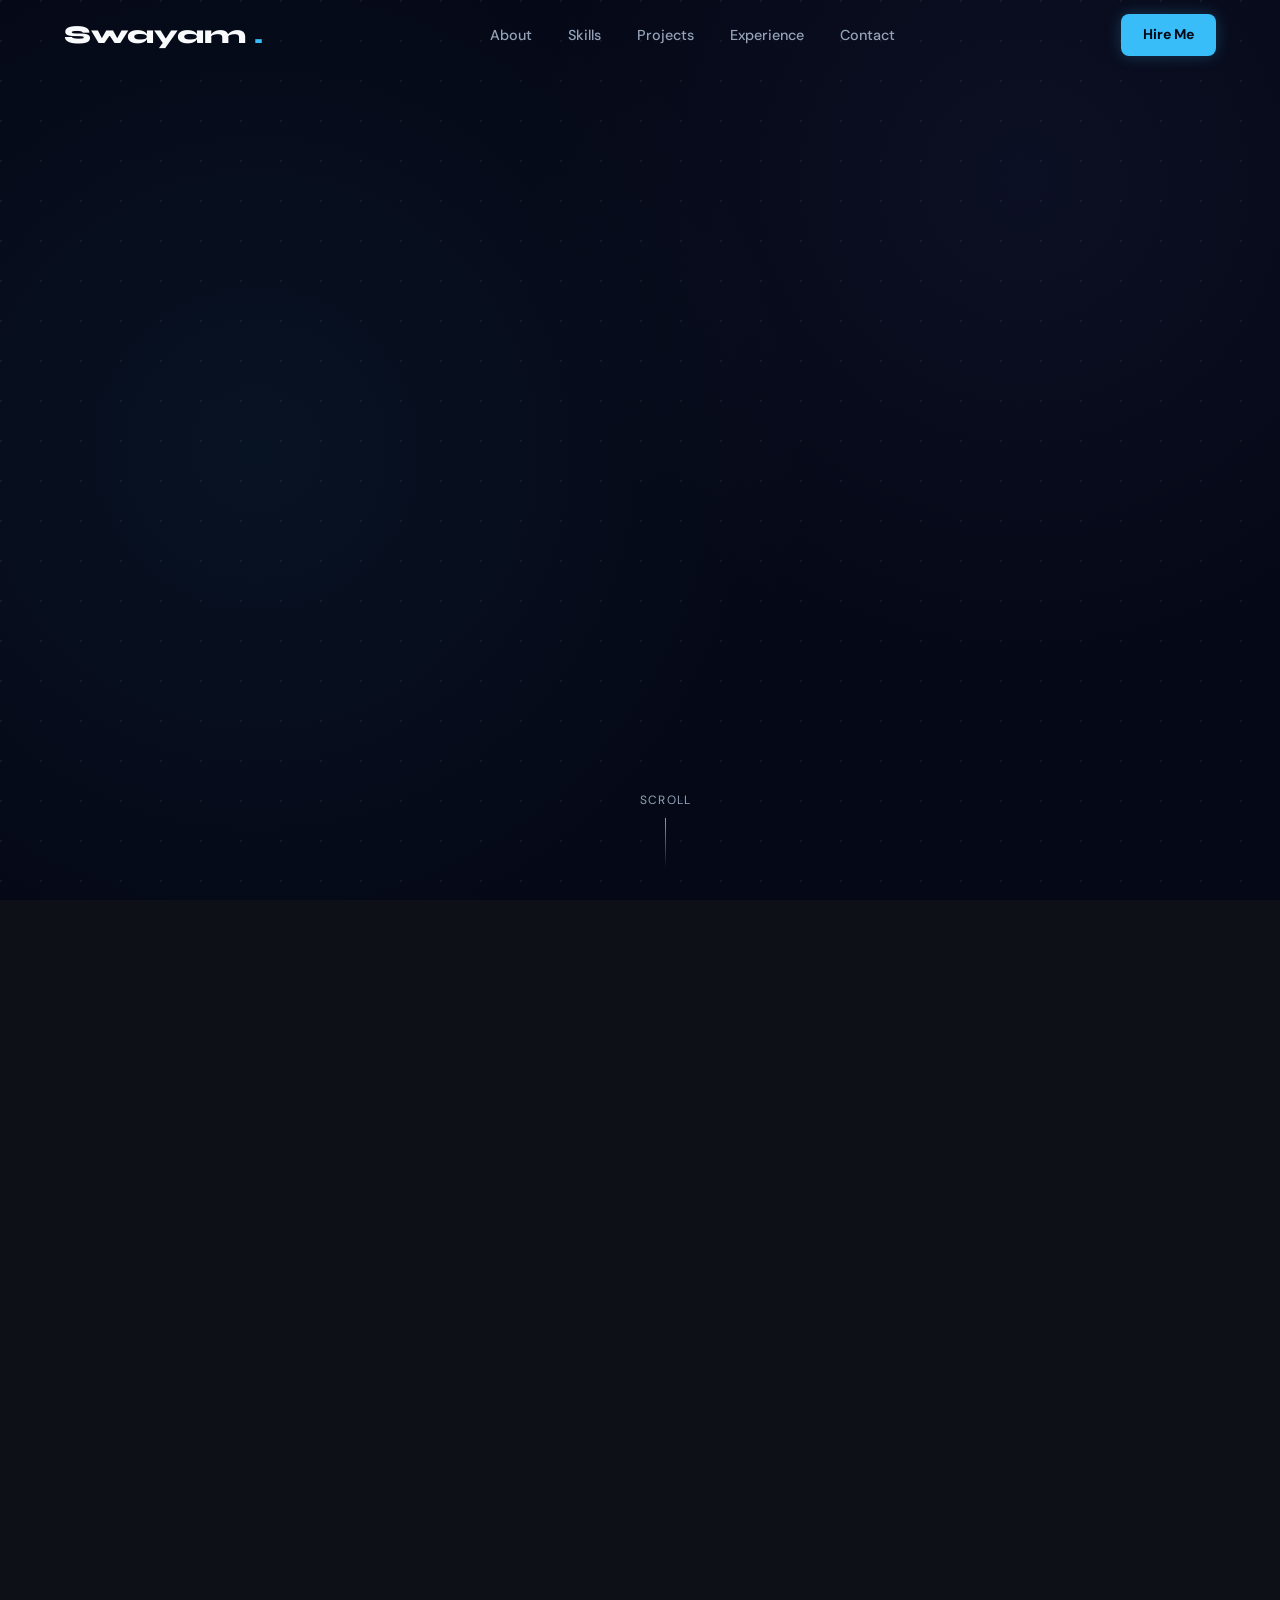
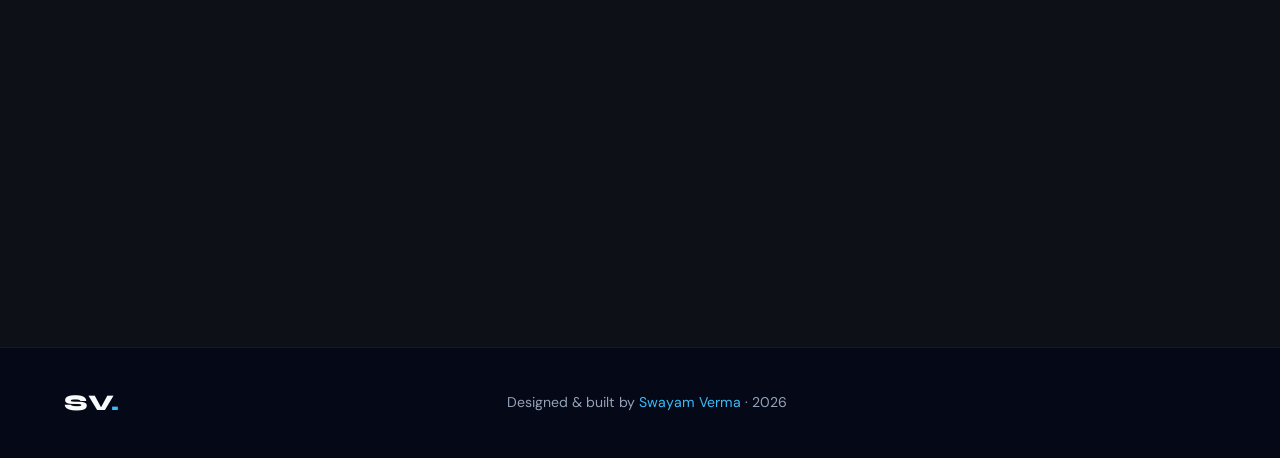
==== index.html @ 58c90210 "Updated project 6 card to coming soon" ====
<!DOCTYPE html>
<html lang="en">

<head>
  <meta charset="UTF-8" />
  <meta name="viewport" content="width=device-width, initial-scale=1.0" />
  <title>Swayam Verma — Developer Portfolio</title>
  
  <link rel="icon" type="image/svg+xml" href="data:image/svg+xml,%3Csvg xmlns='http://www.w3.org/2000/svg' viewBox='0 0 100 100'%3E%3Ccircle cx='50' cy='50' r='50' fill='%23000'/%3E%3Ctext x='50' y='50' text-anchor='middle' dominant-baseline='central' font-family='Arial,Helvetica,sans-serif' font-size='44' font-weight='700' fill='%23fff'%3ESV%3C/text%3E%3C/svg%3E" />
  <link rel="stylesheet" href="style.css" />
  
  <link rel="preconnect" href="https://fonts.googleapis.com" />
  <link rel="preconnect" href="https://fonts.gstatic.com" crossorigin />
  <link
    href="https://fonts.googleapis.com/css2?family=Syne:wght@400;600;700;800&family=DM+Sans:ital,opsz,wght@0,9..40,300;0,9..40,400;0,9..40,500;1,9..40,300&display=swap"
    rel="stylesheet" />
  <script src="https://unpkg.com/lucide@0.441.0/dist/umd/lucide.min.js"></script>
</head>

<body>

  <nav class="navbar" id="navbar">
    <div class="nav-inner">
      <a href="#hero" class="nav-logo">Swayam <span class="logo-dot">.</span></a>
      <ul class="nav-links" id="navLinks">
        <li><a href="#about">About</a></li>
        <li><a href="#skills">Skills</a></li>
        <li><a href="#projects">Projects</a></li>
        <li><a href="#experience">Experience</a></li>
        <li><a href="#contact">Contact</a></li>
      </ul>
      <a href="#contact" class="nav-cta">Hire Me</a>
      <button class="hamburger" id="hamburger" aria-label="Toggle menu">
        <span></span><span></span><span></span>
      </button>
    </div>
  </nav>

  
  <section class="hero" id="hero">
    <div class="hero-bg-grid"></div>
    <div class="hero-content">
      <div class="hero-text">
        <p class="hero-greeting reveal-up"> Hello, I'm</p>
        <h1 class="hero-name reveal-up delay-1">Swayam <span class="highlight">Verma</span></h1>
        <p class="hero-role reveal-up delay-2">
          <span class="role-prefix">I build </span>
          <span class="typed-wrapper">
            <span class="typed" id="typed"></span><span class="cursor">|</span>
          </span>
        </p>
        <p class="hero-bio reveal-up delay-3">
          A passionate full-stack developer crafting elegant web experiences.
          I turn complex problems into simple, beautiful solutions.
        </p>
        <div class="hero-actions reveal-up delay-4">
          <a href="#projects" class="btn btn-primary">View My Work</a>
          <a href="#contact" class="btn btn-outline">Get In Touch</a>
        </div>
        <div class="hero-socials reveal-up delay-5">
          <a href="https://github.com/iswayamverma" target="_blank" rel="noopener" aria-label="GitHub"><i
              data-lucide="github"></i></a>
          <a href="https://www.linkedin.com/in/iswayamverma/" target="_blank" rel="noopener" aria-label="LinkedIn"><i
              data-lucide="linkedin"></i></a>
          <a href="https://leetcode.com/u/thisisswayamverma/" target="_blank" rel="noopener" aria-label="LeetCode"><svg
              width="20" height="20" viewBox="0 0 24 24" fill="currentColor" xmlns="http://www.w3.org/2000/svg">
              <path
                d="M13.483 0a1.374 1.374 0 0 0-.961.438L7.116 6.226l-3.854 4.126a5.266 5.266 0 0 0-1.209 2.104 5.35 5.35 0 0 0-.125.513 5.527 5.527 0 0 0 .062 2.362 5.83 5.83 0 0 0 .349 1.017 5.938 5.938 0 0 0 1.271 1.818l4.277 4.193.039.038c2.248 2.165 5.852 2.133 8.063-.074l2.396-2.392c.54-.54.54-1.414.003-1.955a1.378 1.378 0 0 0-1.951-.003l-2.396 2.392a3.021 3.021 0 0 1-4.205.038l-.02-.019-4.276-4.193c-.652-.64-.972-1.469-.948-2.263a2.68 2.68 0 0 1 .066-.523 2.545 2.545 0 0 1 .619-1.164L9.13 8.114c1.058-1.134 3.204-1.27 4.43-.278l3.501 2.831c.593.48 1.461.387 1.94-.207a1.384 1.384 0 0 0-.207-1.943l-3.5-2.831c-.8-.647-1.766-1.045-2.774-1.202l2.015-2.158A1.384 1.384 0 0 0 13.483 0zm-2.866 12.815a1.38 1.38 0 0 0-1.38 1.382 1.38 1.38 0 0 0 1.38 1.382H20.79a1.38 1.38 0 0 0 1.38-1.382 1.38 1.38 0 0 0-1.38-1.382z" />
            </svg></a>
        </div>
      </div>
      <div class="hero-image-wrap reveal-right delay-2">
        <div class="hero-image-ring"></div>
        <div class="hero-image-ring ring-2"></div>
        <img src="images/profilePicture.jpg" alt="Swayam Verma" class="hero-photo" />
        <div class="floating-badge badge-1">
          <i data-lucide="code-2"></i> Full Stack
        </div>
        <div class="floating-badge badge-2">
          <i data-lucide="zap"></i> Open Source
        </div>
      </div>
    </div>
    <div class="scroll-indicator">
      <span>Scroll</span>
      <div class="scroll-line"></div>
    </div>
  </section>

  <section class="about section" id="about">
    <div class="container">
      <div class="section-tag reveal-up">About Me</div>
      <div class="about-grid">
        <div class="about-image-col reveal-left">
          <div class="about-img-wrap">
            <img
              src="https://res.cloudinary.com/dnamu1f9w/image/upload/q_auto,f_auto,w_840/v1787450166/profilePicture2_nvzlca.png"
              alt="About me" class="about-photo" />
            <div class="about-exp-badge">
              <span class="exp-num">2+</span>
              <span class="exp-label">Years<br />Experience</span>
            </div>
          </div>
        </div>
        <div class="about-text-col reveal-right">
          
          <h2 class="section-title">I'm <span class="highlight">Swayam Verma</span>, a Developer</h2>
          
          <p class="about-para">
            I'm a B.Tech Computer Science student passionate about building modern, scalable web applications.
            I love solving real-world problems through code and continuously exploring new technologies.
          </p>
          <p class="about-para">
            When I'm not coding, you'll find me contributing to open-source projects, writing technical
            blogs, or competing in hackathons. I believe in writing clean, maintainable code that stands
            the test of time.
          </p>
          <div class="about-stats">
            
            <div class="stat-item"><span class="stat-num" data-target="10">0</span><span class="stat-label">Projects
                Built</span></div>
            <div class="stat-item"><span class="stat-num" data-target="8">0</span><span
                class="stat-label">Technologies</span></div>
            <div class="stat-item"><span class="stat-num" data-target="3">0</span><span class="stat-label">Hackathons
                Won</span></div>
          </div>
          <div class="about-actions">
            <a href="images/resume.pdf" target="_blank" class="btn btn-primary"><i data-lucide="eye"></i> View
              Resume</a>
          </div>
        </div>
      </div>
    </div>
  </section>

  <section class="skills section" id="skills">
    <div class="container">
      <div class="section-tag reveal-up">What I Know</div>
      <h2 class="section-title center reveal-up">My <span class="highlight">Tech Stack</span></h2>
      <p class="section-sub reveal-up">Technologies I work with to build modern, performant applications.</p>

      <div class="skills-grid reveal-up">

        <div class="skill-category">
          <h3 class="skill-cat-title"><i data-lucide="layers"></i> Frontend</h3>
          <div class="skill-tags">
            <span class="skill-tag">HTML5</span>
            <span class="skill-tag">CSS3</span>
            <span class="skill-tag">JavaScript</span>
            <span class="skill-tag">React.js</span>
            <span class="skill-tag">Tailwind CSS</span>
          </div>
        </div>

        <div class="skill-category">
          <h3 class="skill-cat-title"><i data-lucide="server"></i> Backend</h3>
          <div class="skill-tags">
            <span class="skill-tag">Java</span>
            <span class="skill-tag">Spring Boot</span>
            <span class="skill-tag">REST APIs</span>
            <span class="skill-tag">JWT Authentication</span>
          </div>
        </div>

        <div class="skill-category">
          <h3 class="skill-cat-title"><i data-lucide="database"></i> Database</h3>
          <div class="skill-tags">
            <span class="skill-tag">MongoDB</span>
            <span class="skill-tag">MySQL</span>
            <span class="skill-tag">Hibernate</span>
            <span class="skill-tag">Database Design</span>
          </div>
        </div>

        <div class="skill-category">
          <h3 class="skill-cat-title"><i data-lucide="git-branch"></i> Tools & DevOps</h3>
          <div class="skill-tags">
            <span class="skill-tag">Git & GitHub</span>
            <span class="skill-tag">Docker</span>
            <span class="skill-tag">Postman</span>
            <span class="skill-tag">VS Code</span>
          </div>
        </div>

      </div>

      <!-- Proficiency Bars -->
      <div class="proficiency-section reveal-up">
        <h3 class="prof-title">Proficiency</h3>
        <div class="prof-bars">
          <div class="prof-bar-item">
            <div class="prof-bar-label"><span>Java / Spring Boot</span><span class="prof-pct">88%</span></div>
            <div class="prof-bar-track">
              <div class="prof-bar-fill" data-width="88"></div>
            </div>
          </div>
          <div class="prof-bar-item">
            <div class="prof-bar-label"><span>SQL / MongoDB</span><span class="prof-pct">80%</span></div>
            <div class="prof-bar-track">
              <div class="prof-bar-fill" data-width="80"></div>
            </div>
          </div>
          <div class="prof-bar-item">
            <div class="prof-bar-label"><span>REST APIs</span><span class="prof-pct">75%</span></div>
            <div class="prof-bar-track">
              <div class="prof-bar-fill" data-width="75"></div>
            </div>
          </div>
          <div class="prof-bar-item">
            <div class="prof-bar-label"><span>Hibernate </span><span class="prof-pct">72%</span></div>
            <div class="prof-bar-track">
              <div class="prof-bar-fill" data-width="72"></div>
            </div>
          </div>
        </div>
      </div>
    </div>
  </section>

  <section class="projects section" id="projects">
    <div class="container">
      <div class="section-tag reveal-up">What I've Built</div>
      <h2 class="section-title center reveal-up">Featured <span class="highlight">Projects</span></h2>
      <p class="section-sub reveal-up">A selection of projects I've built — from full-stack apps to open-source tools.
      </p>

      <!-- Filter Buttons -->
      <div class="filter-bar reveal-up">
        <button class="filter-btn active" data-filter="all">All</button>
        <button class="filter-btn" data-filter="fullstack">Full Stack</button>
        <button class="filter-btn" data-filter="frontend">Frontend</button>
        <button class="filter-btn" data-filter="backend">Backend</button>
      </div>

      <div class="projects-grid" id="projectsGrid">

        <div class="project-card reveal-up" data-category="fullstack">
          <div class="project-img-wrap">
            <img
              src="https://res.cloudinary.com/dnamu1f9w/image/upload/q_auto,f_auto,w_600/projectBackground_msah8z.png"
              alt="Portfolio" class="project-img" />
            <div class="project-overlay">
              <div class="project-links">
                <a href="https://github.com/Swayamverma8/swayam-portfolio" target="_blank" class="proj-link"><i
                    data-lucide="github"></i> Code</a>
                <a href="https://swayam-portfolio-eta.vercel.app" target="_blank" class="proj-link"><i
                    data-lucide="external-link"></i> Live</a>
              </div>
            </div>
            <span class="project-badge">Live</span>
          </div>
          <div class="project-body">
            <div class="project-tags">
              <span>HTML/CSS</span><span>JavaScript</span><span>Spring Boot</span><span>Vercel</span><span>Render</span>
            </div>
            <h3 class="project-title">Developer Portfolio</h3>
            <p class="project-desc">
              A full-stack developer portfolio with a working contact form backend built with Spring Boot and Brevo API,
              deployed on Vercel and Render.
            </p>
          </div>
        </div>

        <div class="project-card reveal-up delay-1" data-category="backend">
          <div class="project-img-wrap">
            <img src="https://res.cloudinary.com/dnamu1f9w/image/upload/v1778134855/projectBackground_nuhxax.png"
              alt="Virtual AI Doctor" class="project-img" />
            <div class="project-overlay">
              <div class="project-links">
                <a href="https://github.com/Swayamverma8/Virtual-Ai-Doctor" target="_blank" class="proj-link"><i
                    data-lucide="github"></i> Code</a>

                <a href="https://virtual-ai-doctor-frontend.vercel.app" target="_blank" class="proj-link"><i
                    data-lucide="external-link"></i> Live</a>
              </div>
            </div>
            <span class="project-badge">Live</span>
          </div>
          <div class="project-body">
            <div class="project-tags">
              <span>Spring Boot</span><span>Spring AI</span><span>MCP</span><span>JWT</span><span>MySQL</span><span>Groq
                AI</span>
            </div>
            <h3 class="project-title">Virtual AI Doctor</h3>
            <p class="project-desc">
              An AI-powered virtual doctor app built on Spring AI's MCP server/client architecture, where the
              model calls tools on demand to fetch patient profiles and flag severity instead of stuffing full
              history into every prompt. Features symptom analysis, multilingual support (Hindi/English),
              persistent conversation memory, JWT-secured APIs, automated email/PDF alerts for high-severity
              cases, a nearby pharmacy finder, and full consultation history.
            </p>
          </div>
        </div>
        
        <div class="project-card reveal-up delay-2" data-category="frontend">
          <div class="project-img-wrap">
            <img src="https://res.cloudinary.com/dnamu1f9w/image/upload/q_auto,f_auto,w_600/newBandPicture_bkbcte.jpg"
              alt="Black Heart Band Website" class="project-img" />
            <div class="project-overlay">
              <div class="project-links">
                <a href="https://github.com/Swayamverma8/blackheart" target="_blank" class="proj-link"><i
                    data-lucide="github"></i> Code</a>

                <a href="https://blackheart-three.vercel.app" target="_blank" class="proj-link"><i
                    data-lucide="external-link"></i> Live</a>
              </div>
            </div>
            <span class="project-badge">Live</span>
          </div>
          <div class="project-body">
            <div class="project-tags">
              <span>HTML</span><span>CSS</span><span>JavaScript</span><span>Vercel</span>
            </div>
            <h3 class="project-title">Black Heart — Band Website</h3>
            <p class="project-desc">
              Official website for <strong>Black Heart</strong>, a Bollywood, Sufi &amp; Rock band
              from Delhi, India. Built with a cinematic video hero, custom audio player, band showcase,
              live events section, gallery with YouTube integration, and full backend with booking
              &amp; contact system.
            </p>
          </div>
        </div>

        <div class="project-card reveal-up" data-category="frontend">
          <div class="project-img-wrap">
            <img
              src="https://res.cloudinary.com/dnamu1f9w/image/upload/q_auto,f_auto,w_600/v1787451720/project4Picture_xzwhzr.png"
              alt="Garv Jaisal Verma Official Website" class="project-img" />
            <div class="project-overlay">
              <div class="project-links">
                <a href="https://github.com/iswayamverma/Garv-Jaisal-Verma---Official-Website" target="_blank" class="proj-link"><i data-lucide="github"></i> Code</a>

                <a href="https://garv-jaisal-verma-official-website.vercel.app/" target="_blank" class="proj-link"><i
                    data-lucide="external-link"></i> Live</a>
              </div>
            </div>
            <span class="project-badge">Live</span>
          </div>
          <div class="project-body">
            <div class="project-tags">
              <span>Next.js</span><span>React</span><span>Vercel</span>
            </div>
            <h3 class="project-title">Garv Jaisal Verma — Official Website</h3>
            <p class="project-desc">
              Official artist website for singer-songwriter and producer Garv Jaisal Verma, featuring
              a discography and music player, streaming links across Spotify and Apple Music, an
              artist bio, a press/media kit for bookings, and a contact page for collaborations.
            </p>
          </div>
        </div>

        <div class="project-card reveal-up delay-1" data-category="fullstack">
          <div class="project-img-wrap">
            <img src="https://res.cloudinary.com/dnamu1f9w/image/upload/q_auto,f_auto,w_600/v1790740775/Screenshot_2026-09-30_092828_eada4q.png" alt="MessMate — Mess/Tiffin Meal Tracking Platform" class="project-img" />
            <div class="project-overlay">
              <div class="project-links">
                <a href="https://github.com/iswayamverma/messmate" target="_blank" class="proj-link"><i data-lucide="github"></i> Code</a>
                <a href="https://messmate-swayam.netlify.app/" target="_blank" class="proj-link"><i data-lucide="external-link"></i> Live</a>
              </div>
            </div>
            <span class="project-badge">Live</span>
          </div>
          <div class="project-body">
            <div class="project-tags">
              <span>JavaScript</span><span>Firebase</span><span>PWA</span><span>Netlify</span>
            </div>
            <h3 class="project-title">MessMate — Mess/Tiffin Meal Tracking Platform</h3>
            <p class="project-desc">
              A mobile-first PWA that digitizes daily meal tracking for a mess/tiffin business serving
              50+ real customers, replacing a manual notebook system. Features real-time balance and
              payment tracking, a read-only customer view, offline-first support, a bilingual
              (English/Hindi) interface, usage-based billing with carry-forward balances, and
              automated payment reminders.
            </p>
          </div>
        </div>

        <div class="project-card reveal-up delay-2" data-category="fullstack">
          <div class="project-img-wrap">
            <img src="https://placehold.co/600x380/0f172a/60a5fa?text=Coming+Soon" alt="Coming Soon" class="project-img" />
            <div class="project-overlay">
              <div class="project-links">
                <a href="https://github.com/iswayamverma" target="_blank" class="proj-link"><i data-lucide="github"></i> Code</a>
                <a href="#" target="_blank" class="proj-link"><i data-lucide="external-link"></i> Live</a>
              </div>
            </div>
          </div>
          <div class="project-body">
            <div class="project-tags">
              <span>React</span><span>Firebase</span><span>Socket.io</span>
            </div>
            <h3 class="project-title">Real-time Chat App</h3>
            <p class="project-desc">
              A real-time messaging app with group chats, media sharing, online presence
              indicators, and Firebase authentication and cloud storage.(Coming Soon)
            </p>
          </div>
        </div>

      </div>

      <div class="projects-cta reveal-up">
        
        <a href="https://github.com/iswayamverma" target="_blank" class="btn btn-outline">
          <i data-lucide="github"></i> View All on GitHub
        </a>
      </div>
    </div>
  </section>

  <section class="experience section" id="experience">
    <div class="container">
      <div class="section-tag reveal-up">My Journey</div>
      <h2 class="section-title center reveal-up">Experience & <span class="highlight">Education</span></h2>

      <div class="timeline-wrap">

        
        <div class="timeline-col reveal-left">
          <h3 class="timeline-col-title"><i data-lucide="briefcase"></i> Work Experience</h3>

          
          <div class="timeline-item">
            <div class="timeline-dot"></div>
            <div class="timeline-content">
              <span class="timeline-date">Aug 2025 — Oct 2025</span>
              <h4 class="timeline-role">Frontend Developer Intern</h4>
              <p class="timeline-org">Ramraj Technology Solutions Pvt. Ltd., Bhopal</p>
              <p class="timeline-desc">Built and maintained React components, improved page load performance by 35%, and
                collaborated with backend team on REST API integration.</p>
              <div class="timeline-tags"><span>React</span><span>Spring Boot</span><span>Rest API</span></div>
            </div>
          </div>

          <div class="timeline-item">
            <div class="timeline-dot"></div>
            <div class="timeline-content">
              <span class="timeline-date">Aug 2025 — Present</span>
              <h4 class="timeline-role">Google Student Ambassador (AI - Google Gemini)</h4>
              <p class="timeline-org">Google (via Ping Digital Broadcast Pvt. Ltd.)</p>
              <p class="timeline-desc">Selected as a Google Student Ambassador through a nationwide competitive process
                to promote AI innovation on campus.
                Organized workshops, led AI awareness initiatives, and collaborated with peers to drive adoption of
                Google Gemini tools.</p>
              <div class="timeline-tags"><span>Artificial Intelligence</span><span>Public
                  Speaking</span><span>Workshops</span><span>Leadership</span></div>
            </div>
          </div>

        </div>

        
        <div class="timeline-col reveal-right">
          <h3 class="timeline-col-title"><i data-lucide="graduation-cap"></i> Education</h3>

          
          <div class="timeline-item">
            <div class="timeline-dot"></div>
            <div class="timeline-content">
              <span class="timeline-date">2023 — 2027</span>
              <h4 class="timeline-role">B.Tech — Computer Science & Engineering</h4>
              <p class="timeline-org">Technocrats Institute of Technology(Excellence)</p>
              <p class="timeline-desc">CGPA: 8.1 / 10. Relevant coursework: Data Structures, DBMS, Operating Systems,
                Computer Networks, Web Development.</p>
              <div class="timeline-tags"><span>CGPA 8.1</span><span>CSE</span></div>
            </div>
          </div>

          <div class="timeline-item">
            <div class="timeline-dot"></div>
            <div class="timeline-content">
              <span class="timeline-date">2022 — 2023</span>
              <h4 class="timeline-role">Class XII — Science (PCM)</h4>
              <p class="timeline-org">Mukularanyam English School, Varanasi</p>
              <p class="timeline-desc">Scored 70% in CBSE Board Examinations.</p>
              <div class="timeline-tags"><span>70%</span><span>CBSE</span></div>
            </div>
          </div>

          
          <div class="timeline-item">
            <div class="timeline-dot cert-dot"></div>
            <div class="timeline-content">
              <span class="timeline-date">Certifications</span>
              <h4 class="timeline-role">Professional Courses</h4>
              
              <ul class="cert-list">
                <li><i data-lucide="award"></i> SAP Certified Back-End Developer — ABAP Cloud · SAP</li>
                <li><i data-lucide="award"></i> Microsoft Azure Fundamentals (AZ-900) — Microsoft</li>
                <li><i data-lucide="award"></i> Quantitative Research — JP Morgan Chase & Co.</li>
                <li><i data-lucide="award"></i> Data Analytics — Deloitte</li>
                <li><i data-lucide="award"></i> Data Structure And Algorithms — MANIT (Bhopal)</li>
              </ul>
            </div>
          </div>
        </div>
      </div>
    </div>
  </section>

  
  <section class="contact section" id="contact">
    <div class="container">
      <div class="section-tag reveal-up">Say Hello</div>
      <h2 class="section-title center reveal-up">Get In <span class="highlight">Touch</span></h2>
      <p class="section-sub reveal-up">I'm currently open to internships and full-time opportunities. Drop me a message!
      </p>

      <div class="contact-grid">
        <div class="contact-info reveal-left">
          <div class="contact-card">
            <div class="contact-info-item">
              <div class="contact-icon"><i data-lucide="mail"></i></div>
              <div>
                <p class="ci-label">Email</p>
                
                <a href="mailto:swayamverma.08440@gmail.com" class="ci-value">swayamverma.08440@gmail.com</a>
              </div>
            </div>
            <div class="contact-info-item">
              <div class="contact-icon"><i data-lucide="phone"></i></div>
              <div>
                <p class="ci-label">Phone</p>
                
                <a href="tel:+919589257347" class="ci-value">+91 9589257347</a>
              </div>
            </div>
            <div class="contact-info-item">
              <div class="contact-icon"><i data-lucide="map-pin"></i></div>
              <div>
                <p class="ci-label">Location</p>
                
                <span class="ci-value">Bhopal, Madhya Pradesh, India</span>
              </div>
            </div>
            <div class="contact-socials">
              
              <a href="https://github.com/iswayamverma" target="_blank" class="social-icon" aria-label="GitHub"><i
                  data-lucide="github"></i></a>
              <a href="https://www.linkedin.com/in/iswayamverma/" target="_blank" class="social-icon"
                aria-label="LinkedIn"><i data-lucide="linkedin"></i></a>
              <a href="https://leetcode.com/u/thisisswayamverma/" target="_blank" rel="noopener" aria-label="LeetCode"
                class="social-icon"><svg width="20" height="20" viewBox="0 0 24 24" fill="currentColor"
                  xmlns="http://www.w3.org/2000/svg">
                  <path
                    d="M13.483 0a1.374 1.374 0 0 0-.961.438L7.116 6.226l-3.854 4.126a5.266 5.266 0 0 0-1.209 2.104 5.35 5.35 0 0 0-.125.513 5.527 5.527 0 0 0 .062 2.362 5.83 5.83 0 0 0 .349 1.017 5.938 5.938 0 0 0 1.271 1.818l4.277 4.193.039.038c2.248 2.165 5.852 2.133 8.063-.074l2.396-2.392c.54-.54.54-1.414.003-1.955a1.378 1.378 0 0 0-1.951-.003l-2.396 2.392a3.021 3.021 0 0 1-4.205.038l-.02-.019-4.276-4.193c-.652-.64-.972-1.469-.948-2.263a2.68 2.68 0 0 1 .066-.523 2.545 2.545 0 0 1 .619-1.164L9.13 8.114c1.058-1.134 3.204-1.27 4.43-.278l3.501 2.831c.593.48 1.461.387 1.94-.207a1.384 1.384 0 0 0-.207-1.943l-3.5-2.831c-.8-.647-1.766-1.045-2.774-1.202l2.015-2.158A1.384 1.384 0 0 0 13.483 0zm-2.866 12.815a1.38 1.38 0 0 0-1.38 1.382 1.38 1.38 0 0 0 1.38 1.382H20.79a1.38 1.38 0 0 0 1.38-1.382 1.38 1.38 0 0 0-1.38-1.382z" />
                </svg></a>
            </div>
          </div>
        </div>

        <div class="contact-form-wrap reveal-right">
          
          <form class="contact-form" id="contactForm" novalidate>
            <div class="form-row">
              <div class="form-group">
                <label for="name">Full Name</label>
                <input type="text" id="name" name="name" placeholder="Your Name" required />
              </div>
              <div class="form-group">
                <label for="email">Email Address</label>
                <input type="email" id="email" name="email" placeholder="yourmail@example.com" required />
              </div>
            </div>
            <div class="form-group">
              <label for="subject">Subject</label>
              <input type="text" id="subject" name="subject" placeholder="Opportunity" required />
            </div>
            <div class="form-group">
              <label for="message">Message</label>
              <textarea id="message" name="message" rows="5" placeholder="Write your message here..."
                required></textarea>
            </div>
            <button type="submit" class="btn btn-primary btn-full" id="submitBtn">
              <i data-lucide="send"></i> Send Message
            </button>
            <p class="form-status" id="formStatus"></p>
          </form>
        </div>
      </div>
    </div>
  </section>

  <footer class="footer">
    <div class="footer-inner">
      
      <a href="#hero" class="footer-logo">SV<span class="logo-dot">.</span></a>
      <p class="footer-text">
        
        Designed & built by <span class="highlight">Swayam Verma</span> · 2026
      </p>
      <div class="footer-links">
        
        <a href="https://github.com/iswayamverma" target="_blank" rel="noopener noreferrer" aria-label="GitHub"><i
            data-lucide="github"></i></a>
        <a href="https://www.linkedin.com/in/iswayamverma/" target="_blank" rel="noopener noreferrer"
          aria-label="LinkedIn"><i data-lucide="linkedin"></i></a>
        <a href="https://www.instagram.com/iswayamverma/?hl=en" target="_blank" rel="noopener noreferrer"
          aria-label="Instagram"><i data-lucide="instagram"></i></a>
        <a href="https://x.com/_swayamverma8" target="_blank" rel="noopener noreferrer" aria-label="Twitter"><i
            data-lucide="twitter"></i></a>
      </div>
    </div>
    <div class="back-top" id="backTop" title="Back to top">
      <i data-lucide="arrow-up"></i>
    </div>
  </footer>

  <script src="script.js"></script>
</body>

</html>
---- style.css ----
/* ================================================
   PORTFOLIO STYLESHEET
   Author: Your Name
   ================================================
   TABLE OF CONTENTS:
   1. CSS Variables & Reset
   2. Utility Classes
   3. Navbar
   4. Hero Section
   5. About Section
   6. Skills Section
   7. Projects Section
   8. Experience / Education
   9. Contact Section
   10. Footer
   11. Animations & Scroll Reveal
   12. Responsive Design
   ================================================ */


/* ================================================
   1. CSS VARIABLES & RESET
   ✏️ You can adjust colors here globally
   ================================================ */
:root {
  /* Primary palette */
  --clr-bg:        #050816;
  --clr-bg-2:      #0d1117;
  --clr-surface:   #0f172a;
  --clr-surface-2: #1e293b;
  --clr-border:    rgba(255,255,255,0.07);

  /* Accent */
  --clr-accent:    #38bdf8;   /* ✏️ REPLACE with your preferred accent color */
  --clr-accent-2:  #818cf8;
  --clr-accent-glow: rgba(56, 189, 248, 0.2);

  /* Text */
  --clr-text:      #e2e8f0;
  --clr-text-muted:#94a3b8;
  --clr-heading:   #f8fafc;

  /* Fonts */
  --font-display:  'Syne', sans-serif;
  --font-body:     'DM Sans', sans-serif;

  /* Sizes */
  --nav-h:         70px;
  --radius:        12px;
  --radius-lg:     20px;
  --transition:    0.35s cubic-bezier(0.4, 0, 0.2, 1);
  --shadow:        0 4px 30px rgba(0,0,0,0.4);
  --shadow-glow:   0 0 30px rgba(56, 189, 248, 0.15);
}

*, *::before, *::after {
  margin: 0;
  padding: 0;
  box-sizing: border-box;
}

html {
  scroll-behavior: smooth;
  font-size: 16px;
}

body {
  font-family: var(--font-body);
  background-color: var(--clr-bg);
  color: var(--clr-text);
  line-height: 1.7;
  overflow-x: hidden;
}

a {
  text-decoration: none;
  color: inherit;
}

ul { list-style: none; }

img {
  max-width: 100%;
  display: block;
}

/* ================================================
   2. UTILITY CLASSES
   ================================================ */
.container {
  width: 90%;
  max-width: 1200px;
  margin-inline: auto;
}

.section {
  padding: 100px 0;
}

.highlight {
  color: var(--clr-accent);
  position: relative;
}

.section-tag {
  display: inline-flex;
  align-items: center;
  gap: 8px;
  font-size: 0.8rem;
  font-weight: 600;
  letter-spacing: 0.12em;
  text-transform: uppercase;
  color: var(--clr-accent);
  background: rgba(56, 189, 248, 0.1);
  border: 1px solid rgba(56, 189, 248, 0.25);
  padding: 6px 16px;
  border-radius: 100px;
  margin-bottom: 18px;
}

.section-title {
  font-family: var(--font-display);
  font-size: clamp(2rem, 4vw, 2.8rem);
  font-weight: 800;
  color: var(--clr-heading);
  line-height: 1.15;
  margin-bottom: 16px;
}

.section-title.center { text-align: center; }

.section-sub {
  color: var(--clr-text-muted);
  font-size: 1.05rem;
  max-width: 600px;
  text-align: center;
  margin-inline: auto;
  margin-bottom: 56px;
}

/* Buttons */
.btn {
  display: inline-flex;
  align-items: center;
  gap: 8px;
  padding: 13px 28px;
  border-radius: var(--radius);
  font-family: var(--font-body);
  font-size: 0.95rem;
  font-weight: 500;
  cursor: pointer;
  border: none;
  transition: var(--transition);
  white-space: nowrap;
}

.btn-primary {
  background: var(--clr-accent);
  color: #050816;
  font-weight: 700;
  box-shadow: 0 0 20px rgba(56,189,248,0.3);
}
.btn-primary:hover {
  transform: translateY(-2px);
  box-shadow: 0 0 35px rgba(56,189,248,0.5);
}

.btn-outline {
  background: transparent;
  color: var(--clr-accent);
  border: 1.5px solid var(--clr-accent);
}
.btn-outline:hover {
  background: rgba(56,189,248,0.08);
  transform: translateY(-2px);
}

.btn-full { width: 100%; justify-content: center; }


/* ================================================
   3. NAVBAR
   ================================================ */
.navbar {
  position: fixed;
  top: 0;
  left: 0;
  right: 0;
  z-index: 1000;
  height: var(--nav-h);
  transition: background 0.4s ease, box-shadow 0.4s ease;
  overflow: visible;
}

.navbar.scrolled {
  background: rgba(5, 8, 22, 0.85);
  backdrop-filter: blur(20px);
  -webkit-backdrop-filter: blur(20px);
  border-bottom: 1px solid var(--clr-border);
  box-shadow: 0 4px 30px rgba(0,0,0,0.3);
}

.nav-inner {
  display: flex;
  align-items: center;
  justify-content: space-between;
  height: 100%;
  width: 90%;
  max-width: 1200px;
  margin-inline: auto;
}

.nav-logo {
  font-family: var(--font-display);
  font-size: 1.6rem;
  font-weight: 800;
  color: var(--clr-heading);
  white-space: nowrap;
  flex-shrink: 0;
}
.logo-dot { color: var(--clr-accent); }

.nav-links {
  display: flex;
  align-items: center;
  gap: 36px;
}

.nav-links a {
  font-size: 0.9rem;
  font-weight: 500;
  color: var(--clr-text-muted);
  transition: color var(--transition);
  position: relative;
}
.nav-links a::after {
  content: '';
  position: absolute;
  bottom: -4px;
  left: 0;
  width: 0;
  height: 2px;
  background: var(--clr-accent);
  border-radius: 2px;
  transition: width var(--transition);
}
.nav-links a:hover,
.nav-links a.active {
  color: var(--clr-accent);
}
.nav-links a:hover::after,
.nav-links a.active::after {
  width: 100%;
}

.nav-cta {
  background: var(--clr-accent);
  color: #050816;
  font-weight: 700;
  font-size: 0.88rem;
  padding: 9px 22px;
  border-radius: 8px;
  transition: var(--transition);
  box-shadow: 0 0 15px rgba(56,189,248,0.25);
}
.nav-cta:hover {
  transform: translateY(-2px);
  box-shadow: 0 0 25px rgba(56,189,248,0.45);
}

.hamburger {
  display: none;
  flex-direction: column;
  gap: 5px;
  background: none;
  border: none;
  cursor: pointer;
  padding: 4px;
}
.hamburger span {
  display: block;
  width: 24px;
  height: 2px;
  background: var(--clr-text);
  border-radius: 2px;
  transition: var(--transition);
}
.hamburger.open span:nth-child(1) { transform: translateY(7px) rotate(45deg); }
.hamburger.open span:nth-child(2) { opacity: 0; }
.hamburger.open span:nth-child(3) { transform: translateY(-7px) rotate(-45deg); }


/* ================================================
   4. HERO SECTION
   ================================================ */
.hero {
  min-height: 100vh;
  display: flex;
  align-items: center;
  position: relative;
  padding-top: var(--nav-h);
  overflow: hidden;
}

/* Dot grid background */
.hero-bg-grid {
  position: absolute;
  inset: 0;
  background-image:
    radial-gradient(circle at 20% 50%, rgba(56,189,248,0.06) 0%, transparent 50%),
    radial-gradient(circle at 80% 20%, rgba(129,140,248,0.06) 0%, transparent 40%),
    radial-gradient(circle 1px at 1px 1px, rgba(255,255,255,0.06) 1px, transparent 0);
  background-size: auto, auto, 40px 40px;
  pointer-events: none;
}

.hero-content {
  display: flex;
  align-items: center;
  justify-content: space-between;
  gap: 48px;
  width: 90%;
  max-width: 1200px;
  margin-inline: auto;
  padding: 80px 0;
}

.hero-text {
  flex: 1;
  max-width: 600px;
}

.hero-greeting {
  font-size: 1.1rem;
  color: var(--clr-text-muted);
  margin-bottom: 12px;
}

.hero-name {
  font-family: var(--font-display);
  font-size: clamp(3rem, 7vw, 5rem);
  font-weight: 800;
  color: var(--clr-heading);
  line-height: 1.05;
  margin-bottom: 20px;
}

.hero-role {
  font-size: clamp(1.1rem, 2vw, 1.35rem);
  color: var(--clr-text-muted);
  margin-bottom: 24px;
  font-weight: 300;
}

.role-prefix { color: var(--clr-text); }

.typed {
  color: var(--clr-accent);
  font-weight: 600;
}

.cursor {
  color: var(--clr-accent);
  animation: blink 0.8s infinite;
}
@keyframes blink { 0%,100% { opacity: 1; } 50% { opacity: 0; } }

.hero-bio {
  color: var(--clr-text-muted);
  font-size: 1.05rem;
  max-width: 480px;
  margin-bottom: 36px;
  line-height: 1.8;
}

.hero-actions {
  display: flex;
  gap: 16px;
  flex-wrap: wrap;
  margin-bottom: 40px;
}

.hero-socials {
  display: flex;
  gap: 16px;
}

.hero-socials a {
  display: flex;
  align-items: center;
  justify-content: center;
  width: 44px;
  height: 44px;
  border-radius: 10px;
  background: var(--clr-surface);
  border: 1px solid var(--clr-border);
  color: var(--clr-text-muted);
  transition: var(--transition);
}
.hero-socials a:hover {
  color: var(--clr-accent);
  border-color: var(--clr-accent);
  transform: translateY(-3px);
  box-shadow: var(--shadow-glow);
}
.hero-socials a svg { width: 18px; height: 18px; }

/* Hero Image */
.hero-image-wrap {
  flex-shrink: 0;
  position: relative;
  width: 360px;
  height: 360px;
}

.hero-image-ring {
  position: absolute;
  inset: -16px;
  border-radius: 50%;
  border: 2px dashed rgba(56,189,248,0.25);
  animation: spin 20s linear infinite;
}

.ring-2 {
  inset: -36px;
  border-color: rgba(129,140,248,0.15);
  animation-duration: 30s;
  animation-direction: reverse;
}

@keyframes spin { to { transform: rotate(360deg); } }

.hero-photo {
  width: 100%;
  height: 100%;
  object-fit: cover;
  border-radius: 50%;
  border: 4px solid var(--clr-surface-2);
  box-shadow: var(--shadow), var(--shadow-glow);
  position: relative;
  z-index: 1;
}

.floating-badge {
  position: absolute;
  z-index: 2;
  display: flex;
  align-items: center;
  gap: 8px;
  background: var(--clr-surface);
  border: 1px solid var(--clr-border);
  padding: 10px 16px;
  border-radius: 100px;
  font-size: 0.8rem;
  font-weight: 600;
  color: var(--clr-text);
  backdrop-filter: blur(10px);
  box-shadow: var(--shadow);
  white-space: nowrap;
}

.floating-badge svg { width: 15px; height: 15px; color: var(--clr-accent); }

.badge-1 {
  bottom: 30px;
  left: -40px;
  animation: float 3s ease-in-out infinite;
}
.badge-2 {
  top: 30px;
  right: -40px;
  animation: float 3s ease-in-out infinite 1.5s;
}

@keyframes float {
  0%, 100% { transform: translateY(0); }
  50%       { transform: translateY(-10px); }
}

/* Scroll indicator */
.scroll-indicator {
  position: absolute;
  bottom: 32px;
  left: 50%;
  transform: translateX(-50%);
  display: flex;
  flex-direction: column;
  align-items: center;
  gap: 8px;
  color: var(--clr-text-muted);
  font-size: 0.75rem;
  letter-spacing: 0.1em;
  text-transform: uppercase;
  animation: fadeInUp 1s ease 1s both;
}

.scroll-line {
  width: 1px;
  height: 50px;
  background: linear-gradient(to bottom, var(--clr-accent), transparent);
  animation: scrollPulse 2s ease-in-out infinite;
}

@keyframes scrollPulse {
  0%, 100% { opacity: 0.3; transform: scaleY(0.8); }
  50%       { opacity: 1; transform: scaleY(1); }
}


/* ================================================
   5. ABOUT SECTION
   ================================================ */
.about {
  background: var(--clr-bg-2);
}

.about-grid {
  display: grid;
  grid-template-columns: 1fr 1.3fr;
  gap: 80px;
  align-items: center;
}

.about-img-wrap {
  position: relative;
}

.about-photo {
  width: 100%;
  max-width: 420px;
  border-radius: var(--radius-lg);
  filter: grayscale(15%);
  transition: filter var(--transition);
  box-shadow: var(--shadow);
}
.about-photo:hover { filter: grayscale(0%); }

.about-exp-badge {
  position: absolute;
  bottom: -20px;
  right: -20px;
  background: var(--clr-accent);
  color: #050816;
  width: 110px;
  height: 110px;
  border-radius: 50%;
  display: flex;
  flex-direction: column;
  align-items: center;
  justify-content: center;
  font-family: var(--font-display);
  text-align: center;
  box-shadow: 0 0 30px rgba(56,189,248,0.4);
}

.exp-num {
  font-size: 2rem;
  font-weight: 800;
  line-height: 1;
}
.exp-label {
  font-size: 0.7rem;
  font-weight: 600;
  line-height: 1.3;
  text-align: center;
}

.about-para {
  color: var(--clr-text-muted);
  margin-bottom: 20px;
  font-size: 1.02rem;
}

.about-stats {
  display: flex;
  gap: 32px;
  margin: 36px 0;
  flex-wrap: wrap;
}

.stat-item {
  display: flex;
  flex-direction: column;
  align-items: flex-start;
}

.stat-num {
  font-family: var(--font-display);
  font-size: 2.4rem;
  font-weight: 800;
  color: var(--clr-accent);
  line-height: 1;
}

.stat-label {
  font-size: 0.8rem;
  color: var(--clr-text-muted);
  text-transform: uppercase;
  letter-spacing: 0.08em;
  margin-top: 4px;
}

.about-actions { margin-top: 8px; }


/* ================================================
   6. SKILLS SECTION
   ================================================ */
.skills { background: var(--clr-bg); }

.skills-grid {
  display: grid;
  grid-template-columns: repeat(auto-fit, minmax(240px, 1fr));
  gap: 20px;
  margin-bottom: 60px;
}

.skill-category {
  background: var(--clr-surface);
  border: 1px solid var(--clr-border);
  border-radius: var(--radius-lg);
  padding: 28px;
  transition: transform var(--transition), border-color var(--transition), box-shadow var(--transition);
}

.skill-category:hover {
  transform: translateY(-6px);
  border-color: rgba(56,189,248,0.3);
  box-shadow: var(--shadow-glow);
}

.skill-cat-title {
  display: flex;
  align-items: center;
  gap: 10px;
  font-family: var(--font-display);
  font-size: 1rem;
  font-weight: 700;
  color: var(--clr-heading);
  margin-bottom: 20px;
}
.skill-cat-title svg { width: 18px; height: 18px; color: var(--clr-accent); }

.skill-tags {
  display: flex;
  flex-wrap: wrap;
  gap: 8px;
}

.skill-tag {
  font-size: 0.8rem;
  padding: 6px 14px;
  background: rgba(56,189,248,0.07);
  border: 1px solid rgba(56,189,248,0.18);
  color: var(--clr-text);
  border-radius: 100px;
  font-weight: 500;
  transition: var(--transition);
}
.skill-tag:hover {
  background: rgba(56,189,248,0.18);
  color: var(--clr-accent);
  transform: scale(1.05);
}

/* Proficiency Bars */
.proficiency-section {
  background: var(--clr-surface);
  border: 1px solid var(--clr-border);
  border-radius: var(--radius-lg);
  padding: 40px;
}

.prof-title {
  font-family: var(--font-display);
  font-size: 1.2rem;
  font-weight: 700;
  color: var(--clr-heading);
  margin-bottom: 28px;
}

.prof-bars { display: flex; flex-direction: column; gap: 22px; }

.prof-bar-label {
  display: flex;
  justify-content: space-between;
  font-size: 0.9rem;
  color: var(--clr-text);
  margin-bottom: 8px;
  font-weight: 500;
}

.prof-pct { color: var(--clr-accent); font-weight: 600; }

.prof-bar-track {
  height: 6px;
  background: var(--clr-surface-2);
  border-radius: 100px;
  overflow: hidden;
}

.prof-bar-fill {
  height: 100%;
  width: 0;
  background: linear-gradient(90deg, var(--clr-accent), var(--clr-accent-2));
  border-radius: 100px;
  transition: width 1.2s cubic-bezier(0.4, 0, 0.2, 1);
}


/* ================================================
   7. PROJECTS SECTION
   ================================================ */
.projects { background: var(--clr-bg-2); }

/* Filter buttons */
.filter-bar {
  display: flex;
  gap: 10px;
  flex-wrap: wrap;
  justify-content: center;
  margin-bottom: 48px;
}

.filter-btn {
  padding: 9px 22px;
  border-radius: 100px;
  border: 1.5px solid var(--clr-border);
  background: transparent;
  color: var(--clr-text-muted);
  font-family: var(--font-body);
  font-size: 0.875rem;
  font-weight: 500;
  cursor: pointer;
  transition: var(--transition);
}

.filter-btn:hover {
  color: var(--clr-text);
  border-color: rgba(255,255,255,0.2);
}

.filter-btn.active {
  background: var(--clr-accent);
  border-color: var(--clr-accent);
  color: #050816;
  font-weight: 700;
}

/* Project Grid */
.projects-grid {
  display: grid;
  grid-template-columns: repeat(auto-fill, minmax(340px, 1fr));
  gap: 28px;
  margin-bottom: 48px;
}

.project-card {
  background: var(--clr-surface);
  border: 1px solid var(--clr-border);
  border-radius: var(--radius-lg);
  overflow: hidden;
  transition: transform var(--transition), border-color var(--transition), box-shadow var(--transition);
}

.project-card:hover {
  transform: translateY(-8px);
  border-color: rgba(56,189,248,0.3);
  box-shadow: var(--shadow-glow), var(--shadow);
}

.project-card.hidden {
  display: none;
}

.project-img-wrap {
  position: relative;
  overflow: hidden;
}

.project-img {
  width: 100%;
  height: 220px;
  object-fit: cover;
  display: block;
  transition: transform 0.5s ease;
}

.project-card:hover .project-img {
  transform: scale(1.05);
}

.project-overlay {
  position: absolute;
  inset: 0;
  background: rgba(5, 8, 22, 0.8);
  display: flex;
  align-items: center;
  justify-content: center;
  opacity: 0;
  transition: opacity var(--transition);
  backdrop-filter: blur(4px);
}

.project-card:hover .project-overlay {
  opacity: 1;
}

.project-links {
  display: flex;
  gap: 14px;
}

.proj-link {
  display: flex;
  align-items: center;
  gap: 8px;
  padding: 10px 20px;
  border-radius: var(--radius);
  background: var(--clr-surface);
  border: 1.5px solid var(--clr-border);
  color: var(--clr-text);
  font-size: 0.875rem;
  font-weight: 600;
  transition: var(--transition);
}

.proj-link:hover {
  background: var(--clr-accent);
  border-color: var(--clr-accent);
  color: #050816;
}
.proj-link svg { width: 15px; height: 15px; }

.project-badge {
  position: absolute;
  top: 14px;
  left: 14px;
  background: var(--clr-accent);
  color: #050816;
  font-size: 0.72rem;
  font-weight: 700;
  padding: 4px 12px;
  border-radius: 100px;
  letter-spacing: 0.05em;
  text-transform: uppercase;
}

.project-body {
  padding: 24px;
}

.project-tags {
  display: flex;
  flex-wrap: wrap;
  gap: 6px;
  margin-bottom: 14px;
}

.project-tags span {
  font-size: 0.75rem;
  padding: 4px 12px;
  background: rgba(56,189,248,0.07);
  border: 1px solid rgba(56,189,248,0.18);
  color: var(--clr-accent);
  border-radius: 100px;
  font-weight: 500;
}

.project-title {
  font-family: var(--font-display);
  font-size: 1.2rem;
  font-weight: 700;
  color: var(--clr-heading);
  margin-bottom: 10px;
}

.project-desc {
  color: var(--clr-text-muted);
  font-size: 0.9rem;
  line-height: 1.7;
}

.projects-cta {
  text-align: center;
}


/* ================================================
   8. EXPERIENCE / EDUCATION
   ================================================ */
.experience { background: var(--clr-bg); }

.timeline-wrap {
  display: grid;
  grid-template-columns: 1fr 1fr;
  gap: 60px;
  margin-top: 16px;
}

.timeline-col-title {
  display: flex;
  align-items: center;
  gap: 10px;
  font-family: var(--font-display);
  font-size: 1.1rem;
  font-weight: 700;
  color: var(--clr-heading);
  margin-bottom: 36px;
  padding-bottom: 16px;
  border-bottom: 1px solid var(--clr-border);
}
.timeline-col-title svg { width: 20px; height: 20px; color: var(--clr-accent); }

.timeline-item {
  display: flex;
  gap: 20px;
  margin-bottom: 36px;
  position: relative;
}

.timeline-dot {
  flex-shrink: 0;
  width: 14px;
  height: 14px;
  background: var(--clr-accent);
  border-radius: 50%;
  margin-top: 6px;
  box-shadow: 0 0 10px rgba(56,189,248,0.5);
  position: relative;
}

.timeline-dot::before {
  content: '';
  position: absolute;
  left: 50%;
  top: 14px;
  transform: translateX(-50%);
  width: 1px;
  height: calc(100% + 22px);
  background: linear-gradient(to bottom, rgba(56,189,248,0.3), transparent);
}

.timeline-item:last-child .timeline-dot::before { display: none; }

.cert-dot { background: var(--clr-accent-2); }

.timeline-date {
  display: inline-block;
  font-size: 0.78rem;
  font-weight: 600;
  color: var(--clr-accent);
  background: rgba(56,189,248,0.08);
  border: 1px solid rgba(56,189,248,0.2);
  padding: 3px 12px;
  border-radius: 100px;
  margin-bottom: 10px;
  letter-spacing: 0.04em;
}

.timeline-role {
  font-family: var(--font-display);
  font-size: 1rem;
  font-weight: 700;
  color: var(--clr-heading);
  margin-bottom: 4px;
}

.timeline-org {
  font-size: 0.85rem;
  color: var(--clr-accent);
  margin-bottom: 10px;
  font-weight: 500;
}

.timeline-desc {
  color: var(--clr-text-muted);
  font-size: 0.88rem;
  line-height: 1.7;
  margin-bottom: 12px;
}

.timeline-tags {
  display: flex;
  flex-wrap: wrap;
  gap: 6px;
}
.timeline-tags span {
  font-size: 0.72rem;
  padding: 3px 10px;
  background: var(--clr-surface-2);
  color: var(--clr-text-muted);
  border-radius: 100px;
  border: 1px solid var(--clr-border);
}

.cert-list {
  display: flex;
  flex-direction: column;
  gap: 10px;
}
.cert-list li {
  display: flex;
  align-items: center;
  gap: 10px;
  color: var(--clr-text-muted);
  font-size: 0.88rem;
}
.cert-list li svg { width: 15px; height: 15px; color: var(--clr-accent-2); flex-shrink: 0; }


/* ================================================
   9. CONTACT SECTION
   ================================================ */
.contact { background: var(--clr-bg-2); }

.contact-grid {
  display: grid;
  grid-template-columns: 1fr 1.4fr;
  gap: 60px;
  align-items: start;
}

.contact-card {
  background: var(--clr-surface);
  border: 1px solid var(--clr-border);
  border-radius: var(--radius-lg);
  padding: 36px;
  display: flex;
  flex-direction: column;
  gap: 28px;
}

.contact-info-item {
  display: flex;
  align-items: flex-start;
  gap: 18px;
}

.contact-icon {
  width: 44px;
  height: 44px;
  border-radius: 10px;
  background: rgba(56,189,248,0.1);
  border: 1px solid rgba(56,189,248,0.2);
  display: flex;
  align-items: center;
  justify-content: center;
  color: var(--clr-accent);
  flex-shrink: 0;
}
.contact-icon svg { width: 18px; height: 18px; }

.ci-label {
  font-size: 0.78rem;
  text-transform: uppercase;
  letter-spacing: 0.1em;
  color: var(--clr-text-muted);
  margin-bottom: 4px;
  font-weight: 600;
}

.ci-value {
  color: var(--clr-text);
  font-size: 0.95rem;
  font-weight: 500;
  transition: color var(--transition);
}
.ci-value:hover { color: var(--clr-accent); }

.contact-socials {
  display: flex;
  gap: 12px;
  padding-top: 4px;
  border-top: 1px solid var(--clr-border);
}

.social-icon {
  display: flex;
  align-items: center;
  justify-content: center;
  width: 42px;
  height: 42px;
  border-radius: 10px;
  background: var(--clr-surface-2);
  border: 1px solid var(--clr-border);
  color: var(--clr-text-muted);
  transition: var(--transition);
}
.social-icon:hover {
  color: var(--clr-accent);
  border-color: var(--clr-accent);
  background: rgba(56,189,248,0.08);
  transform: translateY(-3px);
}
.social-icon svg { width: 17px; height: 17px; }

/* Contact Form */
.contact-form-wrap {
  background: var(--clr-surface);
  border: 1px solid var(--clr-border);
  border-radius: var(--radius-lg);
  padding: 40px;
}

.form-row {
  display: grid;
  grid-template-columns: 1fr 1fr;
  gap: 16px;
}

.form-group {
  display: flex;
  flex-direction: column;
  margin-bottom: 20px;
}

.form-group label {
  font-size: 0.85rem;
  font-weight: 600;
  color: var(--clr-text);
  margin-bottom: 8px;
  letter-spacing: 0.03em;
}

.form-group input,
.form-group textarea {
  background: var(--clr-bg);
  border: 1.5px solid var(--clr-border);
  border-radius: var(--radius);
  padding: 12px 16px;
  color: var(--clr-text);
  font-family: var(--font-body);
  font-size: 0.95rem;
  transition: border-color var(--transition), box-shadow var(--transition);
  outline: none;
  resize: none;
}

.form-group input:focus,
.form-group textarea:focus {
  border-color: var(--clr-accent);
  box-shadow: 0 0 0 3px rgba(56,189,248,0.12);
}

.form-group input::placeholder,
.form-group textarea::placeholder {
  color: var(--clr-text-muted);
  opacity: 0.6;
}

.form-status {
  margin-top: 12px;
  font-size: 0.88rem;
  text-align: center;
  min-height: 20px;
  font-weight: 500;
}

.form-status.success { color: #34d399; }
.form-status.error   { color: #f87171; }


/* ================================================
   10. FOOTER
   ================================================ */
.footer {
  background: var(--clr-bg);
  border-top: 1px solid var(--clr-border);
  padding: 36px 0;
  position: relative;
}

.footer-inner {
  display: flex;
  align-items: center;
  justify-content: space-between;
  flex-wrap: wrap;
  gap: 20px;
  width: 90%;
  max-width: 1200px;
  margin-inline: auto;
}

.footer-logo {
  font-family: var(--font-display);
  font-size: 1.4rem;
  font-weight: 800;
  color: var(--clr-heading);
}

.footer-text {
  color: var(--clr-text-muted);
  font-size: 0.88rem;
}

.footer-links {
  display: flex;
  gap: 14px;
}
.footer-links a {
  color: var(--clr-text-muted);
  transition: color var(--transition);
}
.footer-links a:hover { color: var(--clr-accent); }
.footer-links a svg { width: 18px; height: 18px; }

.back-top {
  position: absolute;
  bottom: 36px;
  right: 5%;
  width: 42px;
  height: 42px;
  background: var(--clr-accent);
  color: #050816;
  border-radius: 10px;
  display: flex;
  align-items: center;
  justify-content: center;
  cursor: pointer;
  opacity: 0;
  pointer-events: none;
  transition: var(--transition);
  box-shadow: 0 0 15px rgba(56,189,248,0.3);
}
.back-top.visible {
  opacity: 1;
  pointer-events: all;
}
.back-top:hover {
  transform: translateY(-3px);
  box-shadow: 0 0 25px rgba(56,189,248,0.5);
}
.back-top svg { width: 18px; height: 18px; }


/* ================================================
   11. SCROLL REVEAL ANIMATIONS
   ================================================ */
.reveal-up,
.reveal-left,
.reveal-right {
  opacity: 0;
  transition: opacity 0.7s ease, transform 0.7s ease;
}

.reveal-up    { transform: translateY(40px); }
.reveal-left  { transform: translateX(-50px); }
.reveal-right { transform: translateX(50px); }

.reveal-up.visible,
.reveal-left.visible,
.reveal-right.visible {
  opacity: 1;
  transform: translate(0, 0);
}

/* Animation delays */
.delay-1 { transition-delay: 0.12s; }
.delay-2 { transition-delay: 0.24s; }
.delay-3 { transition-delay: 0.36s; }
.delay-4 { transition-delay: 0.48s; }
.delay-5 { transition-delay: 0.60s; }

/* Hero entrance animation */
@keyframes fadeInUp {
  from { opacity: 0; transform: translateY(20px); }
  to   { opacity: 1; transform: translateY(0); }
}


/* ================================================
   12. RESPONSIVE DESIGN
   ================================================ */

/* Tablet */
@media (max-width: 1024px) {
  .about-grid { grid-template-columns: 1fr; gap: 48px; }
  .about-image-col { text-align: center; }
  .about-img-wrap { display: inline-block; }
  .timeline-wrap { grid-template-columns: 1fr; gap: 40px; }
  .contact-grid { grid-template-columns: 1fr; }
  .hero-image-wrap { width: 300px; height: 300px; }
  .badge-1 { left: -20px; }
  .badge-2 { right: -20px; }
}

/* Mobile */
@media (max-width: 768px) {
  :root { --nav-h: 64px; }

  .section { padding: 72px 0; }

  /* Navbar mobile */
  .navbar {
    width: 100%;
  }

  .nav-inner {
    width: 90%;
    max-width: 1200px;
    margin-inline: auto;
  }

  .nav-logo {
    font-size: 1.3rem;
  }

  /* Dropdown menu (hidden by default) */
  .nav-links {
    position: absolute;
    top: 100%;
    left: 0;
    right: 0;
    width: 100%;
    background: rgba(5, 8, 22, 0.97);
    backdrop-filter: blur(20px);
    -webkit-backdrop-filter: blur(20px);
    flex-direction: column;
    gap: 0;
    padding: 20px 0;
    border-bottom: 1px solid var(--clr-border);

    opacity: 0;
    visibility: hidden;
    pointer-events: none;
    transform: translateY(-16px);
    transition: transform var(--transition), opacity var(--transition), visibility var(--transition);
    z-index: 999;
  }

  /* Dropdown menu (open) */
  .nav-links.open {
    opacity: 1;
    visibility: visible;
    pointer-events: auto;
    transform: translateY(0);
  }

  /* Keep logo and hamburger above the menu */
  .nav-logo,
  .hamburger {
    position: relative;
    z-index: 1001;
  }

    /* Hero mobile */
  .hero-content {
    flex-direction: column-reverse;
    text-align: center;
    padding: 60px 0 40px;
    gap: 32px;
  }
  .hero-actions { justify-content: center; }
  .hero-socials { justify-content: center; }
  .hero-bio { margin-inline: auto; }
  .hero-image-wrap { width: 250px; height: 250px; }
  .badge-1, .badge-2 { display: none; }
  .scroll-indicator { display: none; }

  .nav-links li { width: 100%; }
  .nav-links a {
    display: block;
    padding: 14px 24px;
    font-size: 1rem;
  }
  .nav-links a::after { display: none; }
  .nav-cta { display: none; }
  .hamburger { display: flex; }

  /* About */
  .about-stats { gap: 20px; }

  /* Skills */
  .form-row { grid-template-columns: 1fr; }
  .proficiency-section { padding: 24px; }

  /* Projects */
  .projects-grid { grid-template-columns: 1fr; }

  /* Footer */
  .footer-inner { flex-direction: column; text-align: center; }
  .back-top { position: static; margin-top: 16px; }
}

@media (max-width: 480px) {
  .hero-name { font-size: 2.6rem; }
  .about-exp-badge { width: 90px; height: 90px; bottom: -10px; right: 10px; }
  .exp-num { font-size: 1.6rem; }
  .contact-form-wrap { padding: 24px; }
}
/* Spin animation for loading button */
.spin-icon {
  animation: spin-loader 1s linear infinite;
}

@keyframes spin-loader {
  from { transform: rotate(0deg); }
  to   { transform: rotate(360deg); }
}
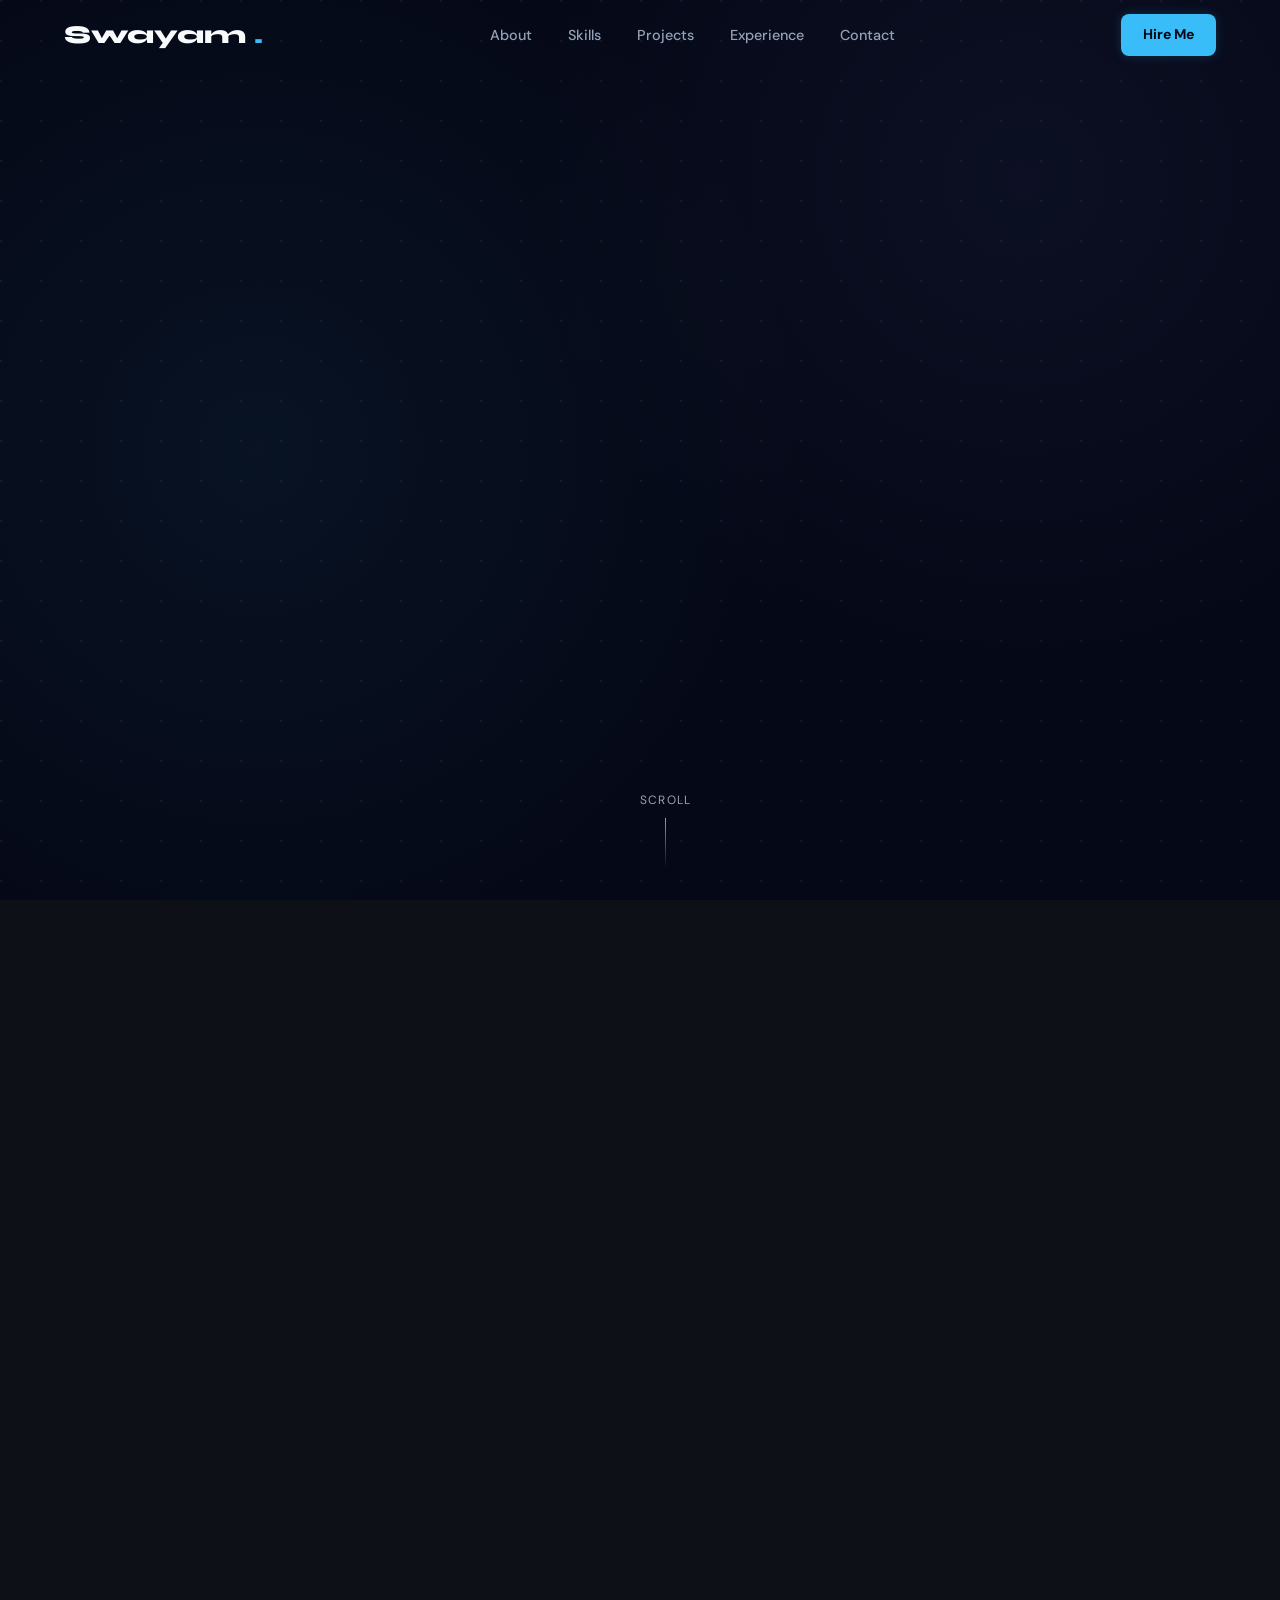
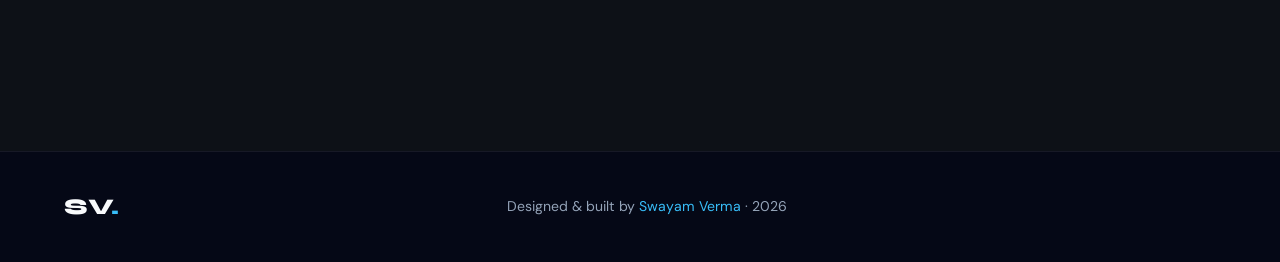
==== commit 28fd25f2: "Polish portfolio presentation Co-authored-by: Copilot <223556219+Copilot@users.noreply.github.com>" ====
--- a/index.html
+++ b/index.html
@@ -4,17 +4,91 @@
 <head>
   <meta charset="UTF-8" />
   <meta name="viewport" content="width=device-width, initial-scale=1.0" />
-  <title>Swayam Verma — Developer Portfolio</title>
-  
+
+  <!-- ========== SEO ========== -->
+  <title>Swayam Verma | Computer Science Engineer – Java, Spring Boot &amp; Full-Stack Developer</title>
+  <meta name="description" content="Swayam Verma is a B.Tech Computer Science student and Java, Spring Boot and full-stack developer from Bhopal, India. Explore his projects, skills, experience and certifications." />
+  <meta name="author" content="Swayam Verma" />
+  <meta name="robots" content="index, follow, max-image-preview:large, max-snippet:-1" />
+  <meta name="theme-color" content="#050816" />
+  <link rel="canonical" href="https://swayam-portfolio-eta.vercel.app/" />
+
+  <!-- Open Graph (WhatsApp, LinkedIn, Facebook previews) -->
+  <meta property="og:type" content="profile" />
+  <meta property="og:site_name" content="Swayam Verma" />
+  <meta property="og:title" content="Swayam Verma | Java, Spring Boot &amp; Full-Stack Developer" />
+  <meta property="og:description" content="B.Tech CSE student building scalable web apps and AI-powered backends. See my projects, skills and experience." />
+  <meta property="og:url" content="https://swayam-portfolio-eta.vercel.app/" />
+  <meta property="og:image" content="https://swayam-portfolio-eta.vercel.app/images/profilePicture.jpg" />
+  <meta property="og:image:alt" content="Swayam Verma" />
+  <meta property="profile:first_name" content="Swayam" />
+  <meta property="profile:last_name" content="Verma" />
+
+  <!-- Twitter / X -->
+  <meta name="twitter:card" content="summary_large_image" />
+  <meta name="twitter:title" content="Swayam Verma | Java, Spring Boot &amp; Full-Stack Developer" />
+  <meta name="twitter:description" content="B.Tech CSE student building scalable web apps and AI-powered backends." />
+  <meta name="twitter:image" content="https://swayam-portfolio-eta.vercel.app/images/profilePicture.jpg" />
+  <meta name="twitter:creator" content="@_swayamverma8" />
+
+  <!-- Structured data -->
+  <script type="application/ld+json">
+  {
+    "@context": "https://schema.org",
+    "@type": "ProfilePage",
+    "dateModified": "2026-10-03",
+    "mainEntity": {
+      "@type": "Person",
+      "@id": "https://swayam-portfolio-eta.vercel.app/#person",
+      "name": "Swayam Verma",
+      "alternateName": ["iswayamverma", "Swayam"],
+      "url": "https://swayam-portfolio-eta.vercel.app/",
+      "image": "https://swayam-portfolio-eta.vercel.app/images/profilePicture.jpg",
+      "jobTitle": "Computer Science Student & Full-Stack Developer",
+      "description": "B.Tech Computer Science student and Java, Spring Boot and full-stack developer building scalable web applications and AI-powered backends.",
+      "address": {
+        "@type": "PostalAddress",
+        "addressLocality": "Bhopal",
+        "addressRegion": "Madhya Pradesh",
+        "addressCountry": "IN"
+      },
+      "alumniOf": {
+        "@type": "CollegeOrUniversity",
+        "name": "Technocrats Institute of Technology (Excellence), Bhopal"
+      },
+      "knowsAbout": ["Java", "Spring Boot", "Spring AI", "REST APIs", "React", "JavaScript", "MySQL", "MongoDB", "Hibernate", "Docker", "Full-Stack Development"],
+      "sameAs": [
+        "https://github.com/iswayamverma",
+        "https://www.linkedin.com/in/iswayamverma/",
+        "https://leetcode.com/u/thisisswayamverma/",
+        "https://www.instagram.com/iswayamverma/",
+        "https://x.com/_swayamverma8",
+        "https://dev.to/iswayamverma"
+      ]
+    }
+  }
+  </script>
+  <script type="application/ld+json">
+  {
+    "@context": "https://schema.org",
+    "@type": "WebSite",
+    "name": "Swayam Verma — Developer Portfolio",
+    "alternateName": "Swayam Verma",
+    "url": "https://swayam-portfolio-eta.vercel.app/",
+    "author": { "@id": "https://swayam-portfolio-eta.vercel.app/#person" }
+  }
+  </script>
+  <!-- ========== END SEO ========== -->
+
   <link rel="icon" type="image/svg+xml" href="data:image/svg+xml,%3Csvg xmlns='http://www.w3.org/2000/svg' viewBox='0 0 100 100'%3E%3Ccircle cx='50' cy='50' r='50' fill='%23000'/%3E%3Ctext x='50' y='50' text-anchor='middle' dominant-baseline='central' font-family='Arial,Helvetica,sans-serif' font-size='44' font-weight='700' fill='%23fff'%3ESV%3C/text%3E%3C/svg%3E" />
   <link rel="stylesheet" href="style.css" />
-  
+
   <link rel="preconnect" href="https://fonts.googleapis.com" />
   <link rel="preconnect" href="https://fonts.gstatic.com" crossorigin />
   <link
     href="https://fonts.googleapis.com/css2?family=Syne:wght@400;600;700;800&family=DM+Sans:ital,opsz,wght@0,9..40,300;0,9..40,400;0,9..40,500;1,9..40,300&display=swap"
     rel="stylesheet" />
-  <script src="https://unpkg.com/lucide@0.441.0/dist/umd/lucide.min.js"></script>
+  <script defer src="https://unpkg.com/lucide@0.441.0/dist/umd/lucide.min.js"></script>
 </head>
 
 <body>
@@ -72,7 +146,7 @@
       <div class="hero-image-wrap reveal-right delay-2">
         <div class="hero-image-ring"></div>
         <div class="hero-image-ring ring-2"></div>
-        <img src="images/profilePicture.jpg" alt="Swayam Verma" class="hero-photo" />
+        <img src="images/profilePicture.jpg" alt="Swayam Verma, Java and Full-Stack Developer" class="hero-photo" />
         <div class="floating-badge badge-1">
           <i data-lucide="code-2"></i> Full Stack
         </div>
@@ -95,10 +169,10 @@
           <div class="about-img-wrap">
             <img
               src="https://res.cloudinary.com/dnamu1f9w/image/upload/q_auto,f_auto,w_840/v1787450166/profilePicture2_nvzlca.png"
-              alt="About me" class="about-photo" />
+              alt="Swayam Verma, B.Tech Computer Science student" class="about-photo" />
             <div class="about-exp-badge">
-              <span class="exp-num">2+</span>
-              <span class="exp-label">Years<br />Experience</span>
+              <span class="exp-num">1+</span>
+              <span class="exp-label">Year<br />Experience</span>
             </div>
           </div>
         </div>
@@ -125,7 +199,7 @@
                 Won</span></div>
           </div>
           <div class="about-actions">
-            <a href="images/resume.pdf" target="_blank" class="btn btn-primary"><i data-lucide="eye"></i> View
+            <a href="images/resume.pdf" target="_blank" rel="noopener noreferrer" class="btn btn-primary"><i data-lucide="eye"></i> View
               Resume</a>
           </div>
         </div>
@@ -241,9 +315,9 @@
               alt="Portfolio" class="project-img" />
             <div class="project-overlay">
               <div class="project-links">
-                <a href="https://github.com/Swayamverma8/swayam-portfolio" target="_blank" class="proj-link"><i
+                <a href="https://github.com/Swayamverma8/swayam-portfolio" target="_blank" rel="noopener noreferrer" class="proj-link"><i
                     data-lucide="github"></i> Code</a>
-                <a href="https://swayam-portfolio-eta.vercel.app" target="_blank" class="proj-link"><i
+                <a href="https://swayam-portfolio-eta.vercel.app" target="_blank" rel="noopener noreferrer" class="proj-link"><i
                     data-lucide="external-link"></i> Live</a>
               </div>
             </div>
@@ -267,10 +341,10 @@
               alt="Virtual AI Doctor" class="project-img" />
             <div class="project-overlay">
               <div class="project-links">
-                <a href="https://github.com/Swayamverma8/Virtual-Ai-Doctor" target="_blank" class="proj-link"><i
+                <a href="https://github.com/Swayamverma8/Virtual-Ai-Doctor" target="_blank" rel="noopener noreferrer" class="proj-link"><i
                     data-lucide="github"></i> Code</a>
 
-                <a href="https://virtual-ai-doctor-frontend.vercel.app" target="_blank" class="proj-link"><i
+                <a href="https://virtual-ai-doctor-frontend.vercel.app" target="_blank" rel="noopener noreferrer" class="proj-link"><i
                     data-lucide="external-link"></i> Live</a>
               </div>
             </div>
@@ -283,11 +357,9 @@
             </div>
             <h3 class="project-title">Virtual AI Doctor</h3>
             <p class="project-desc">
-              An AI-powered virtual doctor app built on Spring AI's MCP server/client architecture, where the
-              model calls tools on demand to fetch patient profiles and flag severity instead of stuffing full
-              history into every prompt. Features symptom analysis, multilingual support (Hindi/English),
-              persistent conversation memory, JWT-secured APIs, automated email/PDF alerts for high-severity
-              cases, a nearby pharmacy finder, and full consultation history.
+              An AI-powered virtual doctor built with Spring AI and MCP, using tools to fetch patient context
+              and assess severity. It includes multilingual symptom analysis, persistent conversations,
+              JWT-secured APIs, alerts for high-severity cases, and consultation history.
             </p>
           </div>
         </div>
@@ -298,10 +370,10 @@
               alt="Black Heart Band Website" class="project-img" />
             <div class="project-overlay">
               <div class="project-links">
-                <a href="https://github.com/Swayamverma8/blackheart" target="_blank" class="proj-link"><i
+                <a href="https://github.com/Swayamverma8/blackheart" target="_blank" rel="noopener noreferrer" class="proj-link"><i
                     data-lucide="github"></i> Code</a>
 
-                <a href="https://blackheart-three.vercel.app" target="_blank" class="proj-link"><i
+                <a href="https://blackheart-three.vercel.app" target="_blank" rel="noopener noreferrer" class="proj-link"><i
                     data-lucide="external-link"></i> Live</a>
               </div>
             </div>
@@ -328,9 +400,9 @@
               alt="Garv Jaisal Verma Official Website" class="project-img" />
             <div class="project-overlay">
               <div class="project-links">
-                <a href="https://github.com/iswayamverma/Garv-Jaisal-Verma---Official-Website" target="_blank" class="proj-link"><i data-lucide="github"></i> Code</a>
-
-                <a href="https://garv-jaisal-verma-official-website.vercel.app/" target="_blank" class="proj-link"><i
+                <a href="https://github.com/iswayamverma/Garv-Jaisal-Verma---Official-Website" target="_blank" rel="noopener noreferrer" class="proj-link"><i data-lucide="github"></i> Code</a>
+
+                <a href="https://garv-jaisal-verma-official-website.vercel.app/" target="_blank" rel="noopener noreferrer" class="proj-link"><i
                     data-lucide="external-link"></i> Live</a>
               </div>
             </div>
@@ -351,11 +423,11 @@
 
         <div class="project-card reveal-up delay-1" data-category="fullstack">
           <div class="project-img-wrap">
-            <img src="https://res.cloudinary.com/dnamu1f9w/image/upload/q_auto,f_auto,w_600/v1790740775/Screenshot_2026-09-30_092828_eada4q.png" alt="MessMate — Mess/Tiffin Meal Tracking Platform" class="project-img" />
+            <img src="https://res.cloudinary.com/dnamu1f9w/image/upload/q_auto,f_auto,w_600/v1790740775/Screenshot_2026-09-30_092828_eada4q.png" alt="MessMate — Mess Meal Tracking Platform" class="project-img" />
             <div class="project-overlay">
               <div class="project-links">
-                <a href="https://github.com/iswayamverma/messmate" target="_blank" class="proj-link"><i data-lucide="github"></i> Code</a>
-                <a href="https://messmate-swayam.netlify.app/" target="_blank" class="proj-link"><i data-lucide="external-link"></i> Live</a>
+                <a href="https://github.com/iswayamverma/messmate" target="_blank" rel="noopener noreferrer" class="proj-link"><i data-lucide="github"></i> Code</a>
+                <a href="https://messmate-swayam.netlify.app/" target="_blank" rel="noopener noreferrer" class="proj-link"><i data-lucide="external-link"></i> Live</a>
               </div>
             </div>
             <span class="project-badge">Live</span>
@@ -364,9 +436,9 @@
             <div class="project-tags">
               <span>JavaScript</span><span>Firebase</span><span>PWA</span><span>Netlify</span>
             </div>
-            <h3 class="project-title">MessMate — Mess/Tiffin Meal Tracking Platform</h3>
+            <h3 class="project-title">MessMate — Mess Meal Tracking Platform</h3>
             <p class="project-desc">
-              A mobile-first PWA that digitizes daily meal tracking for a mess/tiffin business serving
+              A mobile-first PWA that digitizes daily meal tracking for a mess business serving
               50+ real customers, replacing a manual notebook system. Features real-time balance and
               payment tracking, a read-only customer view, offline-first support, a bilingual
               (English/Hindi) interface, usage-based billing with carry-forward balances, and
@@ -380,8 +452,8 @@
             <img src="https://placehold.co/600x380/0f172a/60a5fa?text=Coming+Soon" alt="Coming Soon" class="project-img" />
             <div class="project-overlay">
               <div class="project-links">
-                <a href="https://github.com/iswayamverma" target="_blank" class="proj-link"><i data-lucide="github"></i> Code</a>
-                <a href="#" target="_blank" class="proj-link"><i data-lucide="external-link"></i> Live</a>
+                <a href="https://github.com/iswayamverma" target="_blank" rel="noopener noreferrer" class="proj-link"><i data-lucide="github"></i> Code</a>
+                <span class="proj-link" aria-label="Live demo coming soon"><i data-lucide="clock-3"></i> Coming Soon</span>
               </div>
             </div>
           </div>
@@ -401,7 +473,7 @@
 
       <div class="projects-cta reveal-up">
         
-        <a href="https://github.com/iswayamverma" target="_blank" class="btn btn-outline">
+        <a href="https://github.com/iswayamverma" target="_blank" rel="noopener noreferrer" class="btn btn-outline">
           <i data-lucide="github"></i> View All on GitHub
         </a>
       </div>
@@ -535,9 +607,9 @@
             </div>
             <div class="contact-socials">
               
-              <a href="https://github.com/iswayamverma" target="_blank" class="social-icon" aria-label="GitHub"><i
+              <a href="https://github.com/iswayamverma" target="_blank" rel="noopener noreferrer" class="social-icon" aria-label="GitHub"><i
                   data-lucide="github"></i></a>
-              <a href="https://www.linkedin.com/in/iswayamverma/" target="_blank" class="social-icon"
+              <a href="https://www.linkedin.com/in/iswayamverma/" target="_blank" rel="noopener noreferrer" class="social-icon"
                 aria-label="LinkedIn"><i data-lucide="linkedin"></i></a>
               <a href="https://leetcode.com/u/thisisswayamverma/" target="_blank" rel="noopener" aria-label="LeetCode"
                 class="social-icon"><svg width="20" height="20" viewBox="0 0 24 24" fill="currentColor"
--- a/style.css
+++ b/style.css
@@ -26,14 +26,14 @@
   /* Primary palette */
   --clr-bg:        #050816;
   --clr-bg-2:      #0d1117;
-  --clr-surface:   #0f172a;
+  --clr-surface:   #111c32;
   --clr-surface-2: #1e293b;
   --clr-border:    rgba(255,255,255,0.07);
 
   /* Accent */
   --clr-accent:    #38bdf8;   /* ✏️ REPLACE with your preferred accent color */
   --clr-accent-2:  #818cf8;
-  --clr-accent-glow: rgba(56, 189, 248, 0.2);
+  --clr-accent-glow: rgba(56, 189, 248, 0.12);
 
   /* Text */
   --clr-text:      #e2e8f0;
@@ -50,7 +50,7 @@
   --radius-lg:     20px;
   --transition:    0.35s cubic-bezier(0.4, 0, 0.2, 1);
   --shadow:        0 4px 30px rgba(0,0,0,0.4);
-  --shadow-glow:   0 0 30px rgba(56, 189, 248, 0.15);
+  --shadow-glow:   0 0 20px rgba(56, 189, 248, 0.08);
 }
 
 *, *::before, *::after {
@@ -158,11 +158,11 @@
   background: var(--clr-accent);
   color: #050816;
   font-weight: 700;
-  box-shadow: 0 0 20px rgba(56,189,248,0.3);
+  box-shadow: 0 0 16px rgba(56,189,248,0.2);
 }
 .btn-primary:hover {
   transform: translateY(-2px);
-  box-shadow: 0 0 35px rgba(56,189,248,0.5);
+  box-shadow: 0 0 24px rgba(56,189,248,0.35);
 }
 
 .btn-outline {
@@ -261,11 +261,11 @@
   padding: 9px 22px;
   border-radius: 8px;
   transition: var(--transition);
-  box-shadow: 0 0 15px rgba(56,189,248,0.25);
+  box-shadow: 0 0 12px rgba(56,189,248,0.18);
 }
 .nav-cta:hover {
   transform: translateY(-2px);
-  box-shadow: 0 0 25px rgba(56,189,248,0.45);
+  box-shadow: 0 0 18px rgba(56,189,248,0.3);
 }
 
 .hamburger {
@@ -550,7 +550,7 @@
   justify-content: center;
   font-family: var(--font-display);
   text-align: center;
-  box-shadow: 0 0 30px rgba(56,189,248,0.4);
+  box-shadow: 0 0 20px rgba(56,189,248,0.22);
 }
 
 .exp-num {
@@ -879,6 +879,10 @@
   color: var(--clr-text-muted);
   font-size: 0.9rem;
   line-height: 1.7;
+  display: -webkit-box;
+  -webkit-box-orient: vertical;
+  -webkit-line-clamp: 6;
+  overflow: hidden;
 }
 
 .projects-cta {
@@ -1064,6 +1068,7 @@
   color: var(--clr-text);
   font-size: 0.95rem;
   font-weight: 500;
+  overflow-wrap: anywhere;
   transition: color var(--transition);
 }
 .ci-value:hover { color: var(--clr-accent); }
@@ -1348,13 +1353,13 @@
   .hero-content {
     flex-direction: column-reverse;
     text-align: center;
-    padding: 60px 0 40px;
-    gap: 32px;
+    padding: 48px 0 32px;
+    gap: 24px;
   }
   .hero-actions { justify-content: center; }
   .hero-socials { justify-content: center; }
   .hero-bio { margin-inline: auto; }
-  .hero-image-wrap { width: 250px; height: 250px; }
+  .hero-image-wrap { width: 230px; height: 230px; }
   .badge-1, .badge-2 { display: none; }
   .scroll-indicator { display: none; }
 
@@ -1374,6 +1379,10 @@
   /* Skills */
   .form-row { grid-template-columns: 1fr; }
   .proficiency-section { padding: 24px; }
+  .contact-grid > * { min-width: 0; }
+  .contact-info,
+  .contact-form-wrap { min-width: 0; }
+  .contact-card { padding: 24px; }
 
   /* Projects */
   .projects-grid { grid-template-columns: 1fr; }
@@ -1385,10 +1394,22 @@
 
 @media (max-width: 480px) {
   .hero-name { font-size: 2.6rem; }
+  .hero-image-wrap { width: 210px; height: 210px; }
   .about-exp-badge { width: 90px; height: 90px; bottom: -10px; right: 10px; }
   .exp-num { font-size: 1.6rem; }
   .contact-form-wrap { padding: 24px; }
 }
+
+@media (hover: none) {
+  .project-overlay {
+    opacity: 1;
+    align-items: flex-end;
+    padding-bottom: 16px;
+    background: linear-gradient(to top, rgba(5, 8, 22, 0.9), transparent 65%);
+    backdrop-filter: none;
+  }
+}
+
 /* Spin animation for loading button */
 .spin-icon {
   animation: spin-loader 1s linear infinite;
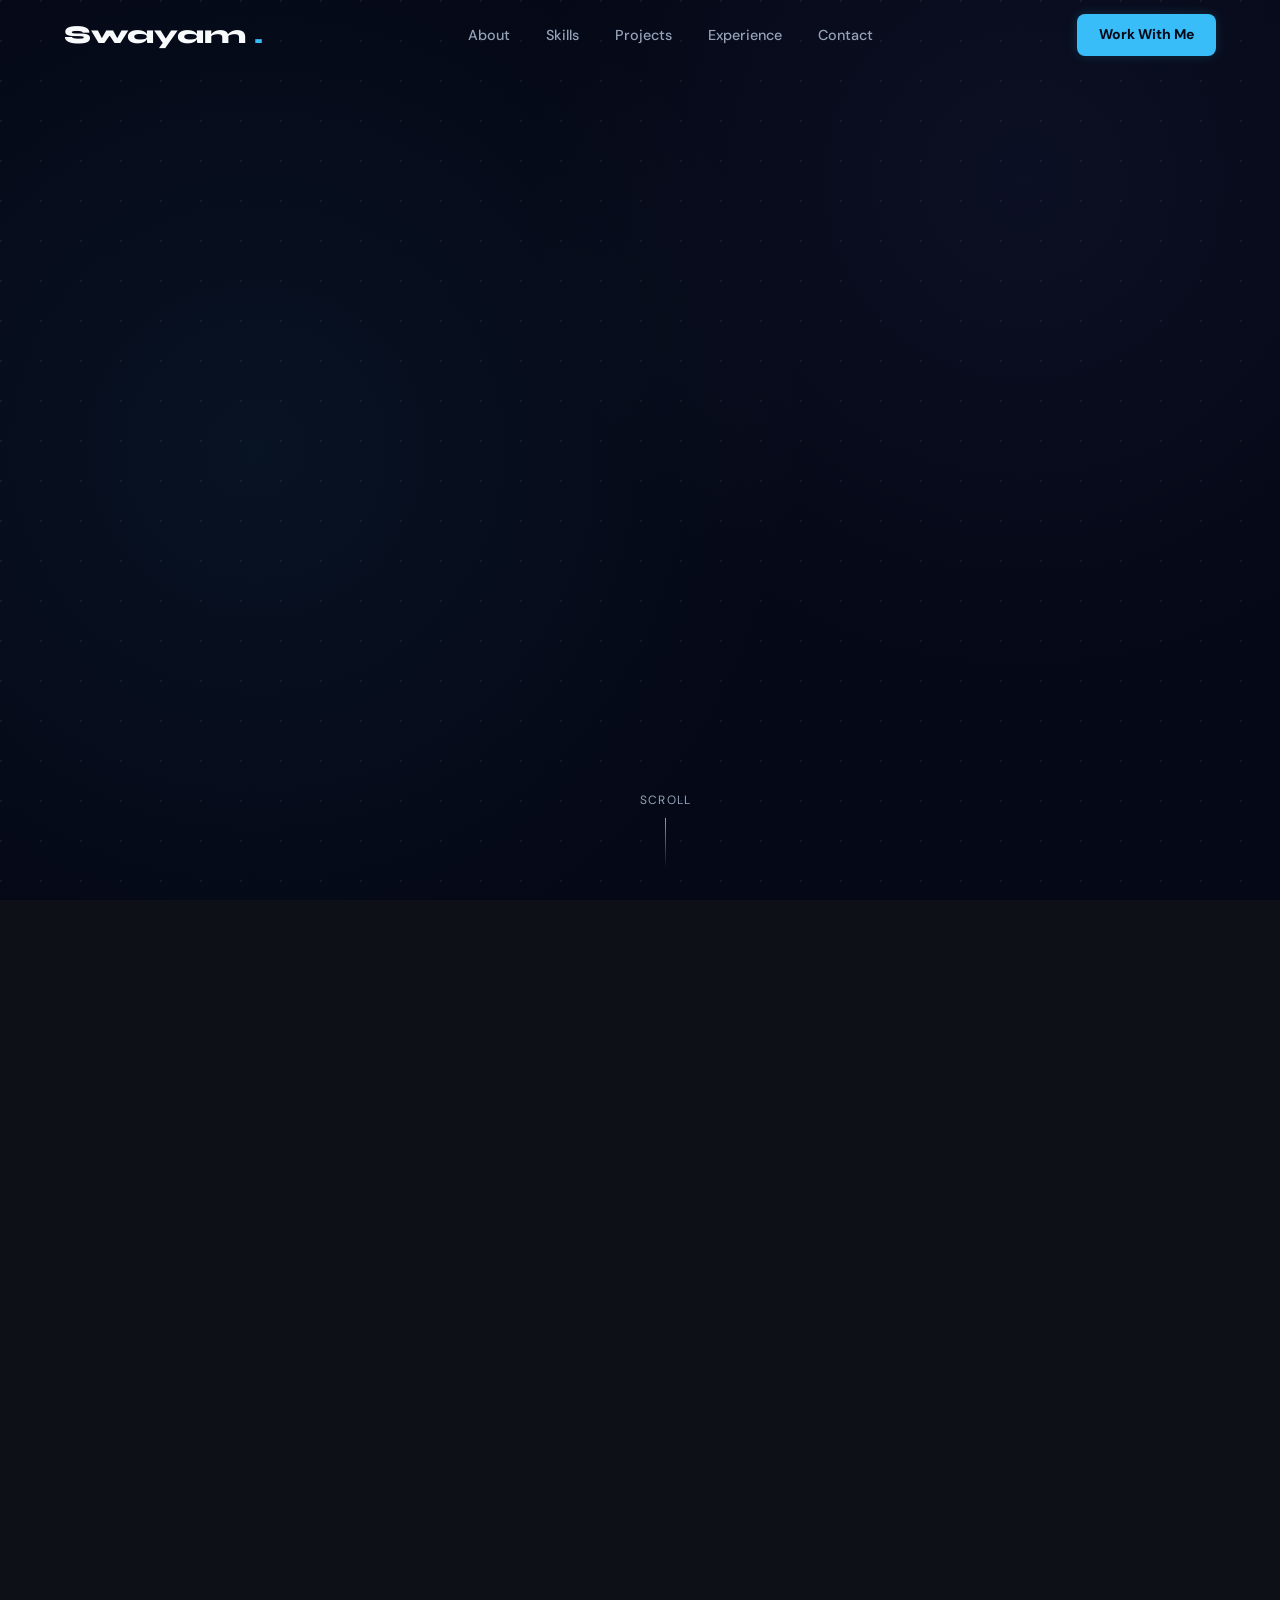
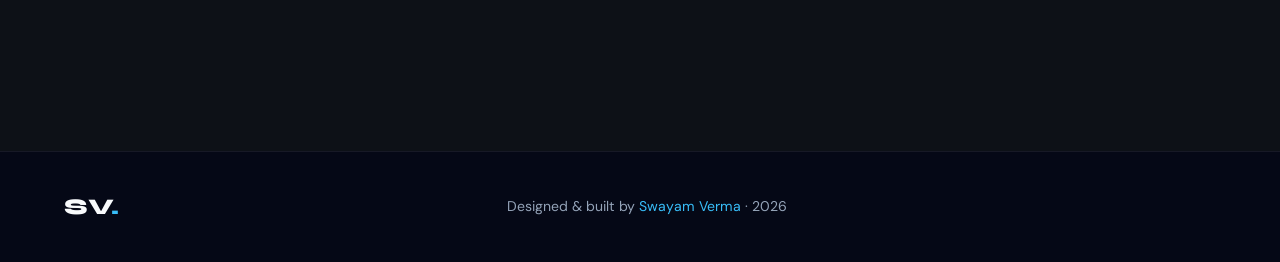
==== commit 898f6f56: "Edited my project position and fixed my profile" ====
--- a/index.html
+++ b/index.html
@@ -7,7 +7,7 @@
 
   <!-- ========== SEO ========== -->
   <title>Swayam Verma | Computer Science Engineer – Java, Spring Boot &amp; Full-Stack Developer</title>
-  <meta name="description" content="Swayam Verma is a B.Tech Computer Science student and Java, Spring Boot and full-stack developer from Bhopal, India. Explore his projects, skills, experience and certifications." />
+  <meta name="description" content="Swayam Verma is a final-year Computer Science engineer building agentic AI systems and backend products with Java, Spring Boot, Spring AI and MCP." />
   <meta name="author" content="Swayam Verma" />
   <meta name="robots" content="index, follow, max-image-preview:large, max-snippet:-1" />
   <meta name="theme-color" content="#050816" />
@@ -17,7 +17,7 @@
   <meta property="og:type" content="profile" />
   <meta property="og:site_name" content="Swayam Verma" />
   <meta property="og:title" content="Swayam Verma | Java, Spring Boot &amp; Full-Stack Developer" />
-  <meta property="og:description" content="B.Tech CSE student building scalable web apps and AI-powered backends. See my projects, skills and experience." />
+  <meta property="og:description" content="Final-year engineer building agentic AI systems and backend products used by real customers." />
   <meta property="og:url" content="https://swayam-portfolio-eta.vercel.app/" />
   <meta property="og:image" content="https://swayam-portfolio-eta.vercel.app/images/profilePicture.jpg" />
   <meta property="og:image:alt" content="Swayam Verma" />
@@ -27,7 +27,7 @@
   <!-- Twitter / X -->
   <meta name="twitter:card" content="summary_large_image" />
   <meta name="twitter:title" content="Swayam Verma | Java, Spring Boot &amp; Full-Stack Developer" />
-  <meta name="twitter:description" content="B.Tech CSE student building scalable web apps and AI-powered backends." />
+  <meta name="twitter:description" content="Final-year engineer building agentic AI systems and backend products used by real customers." />
   <meta name="twitter:image" content="https://swayam-portfolio-eta.vercel.app/images/profilePicture.jpg" />
   <meta name="twitter:creator" content="@_swayamverma8" />
 
@@ -44,8 +44,8 @@
       "alternateName": ["iswayamverma", "Swayam"],
       "url": "https://swayam-portfolio-eta.vercel.app/",
       "image": "https://swayam-portfolio-eta.vercel.app/images/profilePicture.jpg",
-      "jobTitle": "Computer Science Student & Full-Stack Developer",
-      "description": "B.Tech Computer Science student and Java, Spring Boot and full-stack developer building scalable web applications and AI-powered backends.",
+      "jobTitle": "Backend & AI Engineer",
+      "description": "Final-year Computer Science engineer building agentic AI systems and backend products with Java, Spring Boot, Spring AI and MCP.",
       "address": {
         "@type": "PostalAddress",
         "addressLocality": "Bhopal",
@@ -103,7 +103,7 @@
         <li><a href="#experience">Experience</a></li>
         <li><a href="#contact">Contact</a></li>
       </ul>
-      <a href="#contact" class="nav-cta">Hire Me</a>
+      <a href="#contact" class="nav-cta">Work With Me</a>
       <button class="hamburger" id="hamburger" aria-label="Toggle menu">
         <span></span><span></span><span></span>
       </button>
@@ -124,12 +124,12 @@
           </span>
         </p>
         <p class="hero-bio reveal-up delay-3">
-          A passionate full-stack developer crafting elegant web experiences.
-          I turn complex problems into simple, beautiful solutions.
+          A final-year engineer who builds agentic AI systems and real products used by customers.
+          I turn complex problems into reliable backend experiences.
         </p>
         <div class="hero-actions reveal-up delay-4">
           <a href="#projects" class="btn btn-primary">View My Work</a>
-          <a href="#contact" class="btn btn-outline">Get In Touch</a>
+          <a href="#contact" class="btn btn-outline">Discuss an Opportunity</a>
         </div>
         <div class="hero-socials reveal-up delay-5">
           <a href="https://github.com/iswayamverma" target="_blank" rel="noopener" aria-label="GitHub"><i
@@ -181,22 +181,22 @@
           <h2 class="section-title">I'm <span class="highlight">Swayam Verma</span>, a Developer</h2>
           
           <p class="about-para">
-            I'm a B.Tech Computer Science student passionate about building modern, scalable web applications.
-            I love solving real-world problems through code and continuously exploring new technologies.
+            I'm a final-year Computer Science engineer focused on backend systems, agentic AI, and products
+            that solve problems for real users. I build with Java, Spring Boot, Spring AI, and MCP.
           </p>
           <p class="about-para">
-            When I'm not coding, you'll find me contributing to open-source projects, writing technical
-            blogs, or competing in hackathons. I believe in writing clean, maintainable code that stands
-            the test of time.
+            MessMate is used by 50+ real customers, while Virtual AI Doctor explores tool-calling AI
+            with persistent context and secure APIs. I'm looking for founding engineer and early backend
+            roles where I can take ownership from idea to production.
           </p>
           <div class="about-stats">
             
-            <div class="stat-item"><span class="stat-num" data-target="10">0</span><span class="stat-label">Projects
-                Built</span></div>
-            <div class="stat-item"><span class="stat-num" data-target="8">0</span><span
-                class="stat-label">Technologies</span></div>
-            <div class="stat-item"><span class="stat-num" data-target="3">0</span><span class="stat-label">Hackathons
-                Won</span></div>
+            <div class="stat-item"><span class="stat-num" data-target="2">2+</span><span class="stat-label">Major
+                Projects Shipped</span></div>
+            <div class="stat-item"><span class="stat-num" data-target="50">50+</span><span
+                class="stat-label">Real Users</span></div>
+            <div class="stat-item"><span class="stat-num" data-target="1">1+</span><span class="stat-label">Agentic AI
+                System</span></div>
           </div>
           <div class="about-actions">
             <a href="images/resume.pdf" target="_blank" rel="noopener noreferrer" class="btn btn-primary"><i data-lucide="eye"></i> View
@@ -295,7 +295,7 @@
     <div class="container">
       <div class="section-tag reveal-up">What I've Built</div>
       <h2 class="section-title center reveal-up">Featured <span class="highlight">Projects</span></h2>
-      <p class="section-sub reveal-up">A selection of projects I've built — from full-stack apps to open-source tools.
+      <p class="section-sub reveal-up">Flagship backend and AI systems, plus products built for real users.
       </p>
 
       <!-- Filter Buttons -->
@@ -335,7 +335,7 @@
           </div>
         </div>
 
-        <div class="project-card reveal-up delay-1" data-category="backend">
+        <div class="project-card flagship reveal-up delay-1" data-category="backend">
           <div class="project-img-wrap">
             <img src="https://res.cloudinary.com/dnamu1f9w/image/upload/v1778134855/projectBackground_nuhxax.png"
               alt="Virtual AI Doctor" class="project-img" />
@@ -348,7 +348,7 @@
                     data-lucide="external-link"></i> Live</a>
               </div>
             </div>
-            <span class="project-badge">Live</span>
+            <span class="project-badge">Flagship</span>
           </div>
           <div class="project-body">
             <div class="project-tags">
@@ -357,9 +357,9 @@
             </div>
             <h3 class="project-title">Virtual AI Doctor</h3>
             <p class="project-desc">
-              An AI-powered virtual doctor built with Spring AI and MCP, using tools to fetch patient context
-              and assess severity. It includes multilingual symptom analysis, persistent conversations,
-              JWT-secured APIs, alerts for high-severity cases, and consultation history.
+              An agentic healthcare platform built with Spring AI and MCP. The model calls tools to fetch
+              patient context and assess severity, with persistent conversations, JWT-secured APIs,
+              multilingual symptom analysis, and automated alerts for high-severity consultations.
             </p>
           </div>
         </div>
@@ -421,7 +421,7 @@
           </div>
         </div>
 
-        <div class="project-card reveal-up delay-1" data-category="fullstack">
+        <div class="project-card flagship reveal-up delay-1" data-category="fullstack">
           <div class="project-img-wrap">
             <img src="https://res.cloudinary.com/dnamu1f9w/image/upload/q_auto,f_auto,w_600/v1790740775/Screenshot_2026-09-30_092828_eada4q.png" alt="MessMate — Mess Meal Tracking Platform" class="project-img" />
             <div class="project-overlay">
@@ -430,7 +430,7 @@
                 <a href="https://messmate-swayam.netlify.app/" target="_blank" rel="noopener noreferrer" class="proj-link"><i data-lucide="external-link"></i> Live</a>
               </div>
             </div>
-            <span class="project-badge">Live</span>
+            <span class="project-badge">Flagship</span>
           </div>
           <div class="project-body">
             <div class="project-tags">
@@ -438,11 +438,9 @@
             </div>
             <h3 class="project-title">MessMate — Mess Meal Tracking Platform</h3>
             <p class="project-desc">
-              A mobile-first PWA that digitizes daily meal tracking for a mess business serving
-              50+ real customers, replacing a manual notebook system. Features real-time balance and
-              payment tracking, a read-only customer view, offline-first support, a bilingual
-              (English/Hindi) interface, usage-based billing with carry-forward balances, and
-              automated payment reminders.
+              A mobile-first PWA used by a mess business serving 50+ real customers, replacing a manual
+              notebook system. It delivers real-time balance and payment tracking, offline-first support,
+              bilingual English/Hindi UX, usage-based billing, and automated payment reminders.
             </p>
           </div>
         </div>
@@ -495,12 +493,12 @@
           <div class="timeline-item">
             <div class="timeline-dot"></div>
             <div class="timeline-content">
-              <span class="timeline-date">Aug 2025 — Oct 2025</span>
-              <h4 class="timeline-role">Frontend Developer Intern</h4>
-              <p class="timeline-org">Ramraj Technology Solutions Pvt. Ltd., Bhopal</p>
-              <p class="timeline-desc">Built and maintained React components, improved page load performance by 35%, and
-                collaborated with backend team on REST API integration.</p>
-              <div class="timeline-tags"><span>React</span><span>Spring Boot</span><span>Rest API</span></div>
+              <span class="timeline-date">March 2026 — June 2026</span>
+              <h4 class="timeline-role">Backend Developer Intern</h4>
+              <p class="timeline-org">Zintrix Technologies</p>
+              <p class="timeline-desc">Built and maintained backend functionality using Java, Spring Boot, and REST
+                APIs, applying object-oriented design principles to support reliable service performance.</p>
+              <div class="timeline-tags"><span>Java</span><span>Spring Boot</span><span>REST APIs</span></div>
             </div>
           </div>
 
@@ -532,9 +530,9 @@
               <span class="timeline-date">2023 — 2027</span>
               <h4 class="timeline-role">B.Tech — Computer Science & Engineering</h4>
               <p class="timeline-org">Technocrats Institute of Technology(Excellence)</p>
-              <p class="timeline-desc">CGPA: 8.1 / 10. Relevant coursework: Data Structures, DBMS, Operating Systems,
+              <p class="timeline-desc">CGPA: 7.98 / 10. Relevant coursework: Data Structures, DBMS, Operating Systems,
                 Computer Networks, Web Development.</p>
-              <div class="timeline-tags"><span>CGPA 8.1</span><span>CSE</span></div>
+              <div class="timeline-tags"><span>CGPA 7.98</span><span>CSE</span></div>
             </div>
           </div>
 
@@ -575,7 +573,7 @@
     <div class="container">
       <div class="section-tag reveal-up">Say Hello</div>
       <h2 class="section-title center reveal-up">Get In <span class="highlight">Touch</span></h2>
-      <p class="section-sub reveal-up">I'm currently open to internships and full-time opportunities. Drop me a message!
+      <p class="section-sub reveal-up">Open to Founding Engineer, Backend, and AI roles. Available for interviews anytime.
       </p>
 
       <div class="contact-grid">
--- a/style.css
+++ b/style.css
@@ -763,6 +763,10 @@
   transition: transform var(--transition), border-color var(--transition), box-shadow var(--transition);
 }
 
+.project-card.flagship {
+  order: -1;
+}
+
 .project-card:hover {
   transform: translateY(-8px);
   border-color: rgba(56,189,248,0.3);
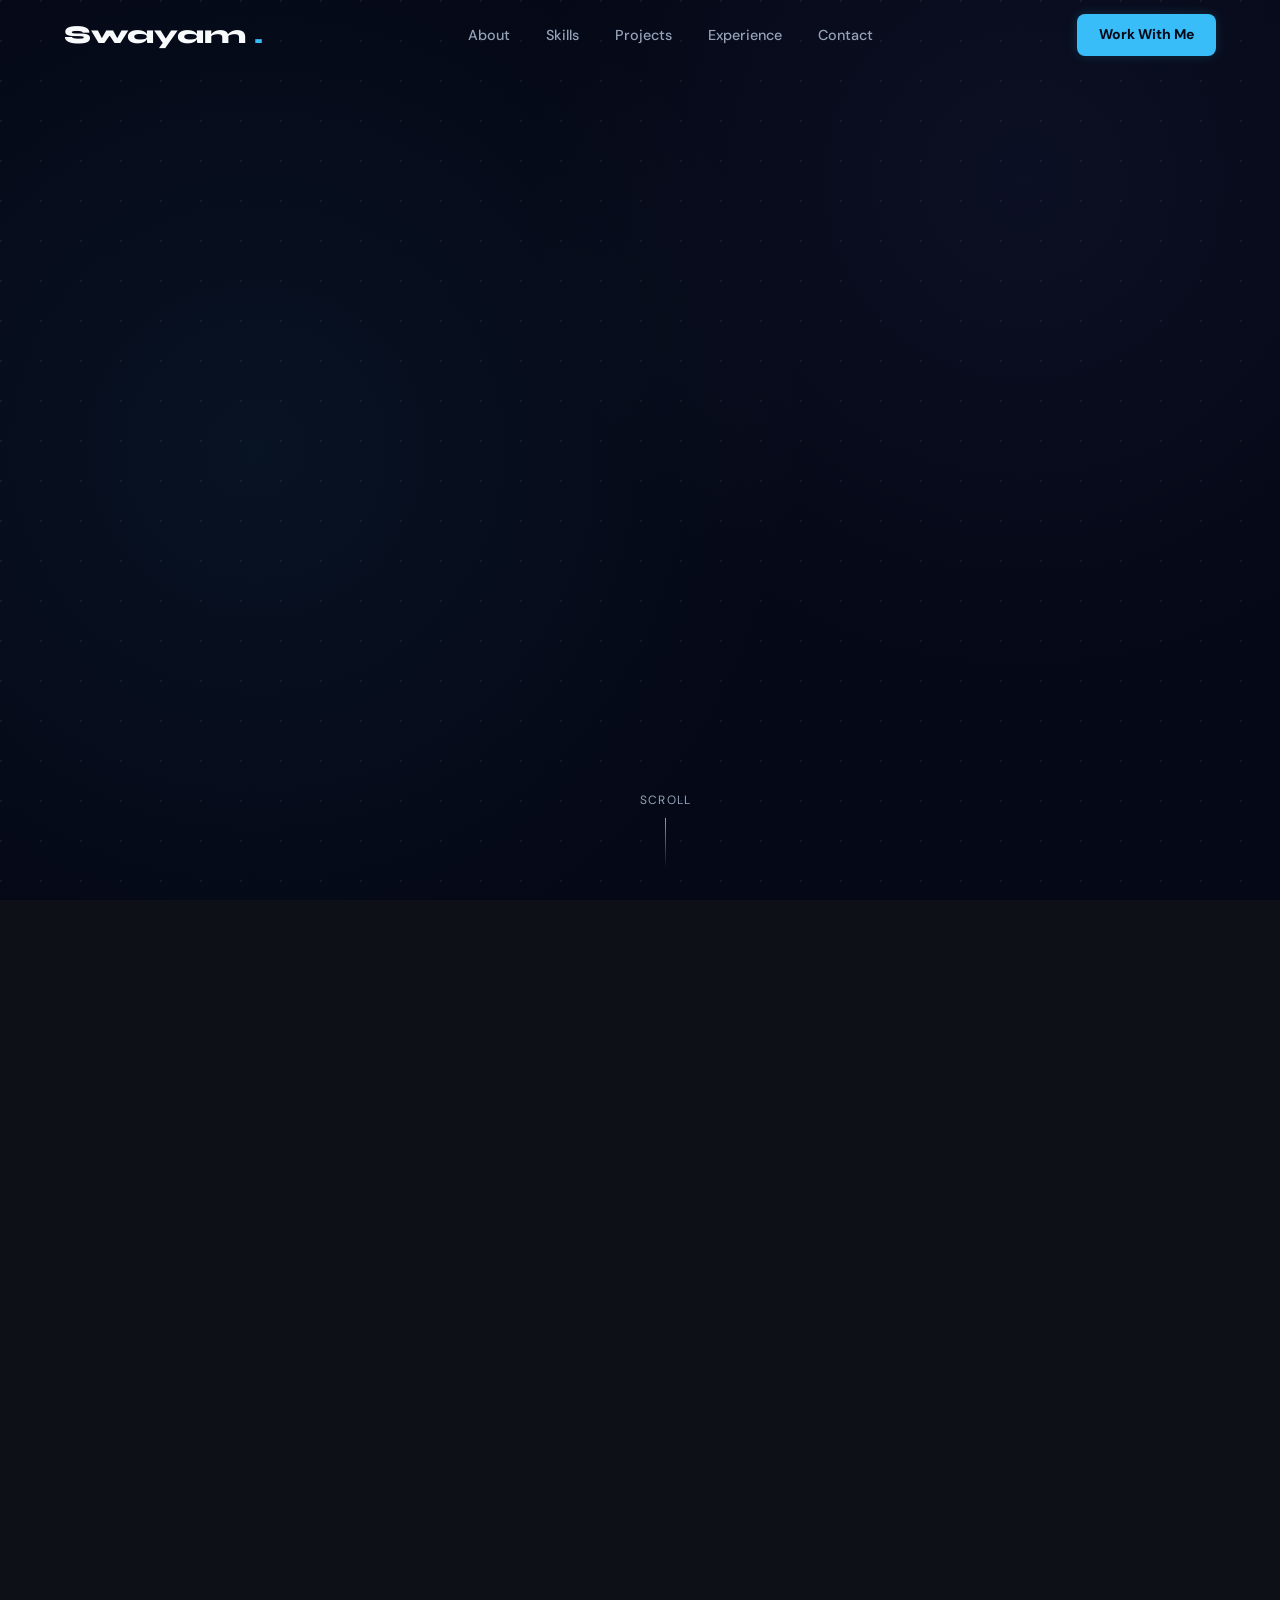
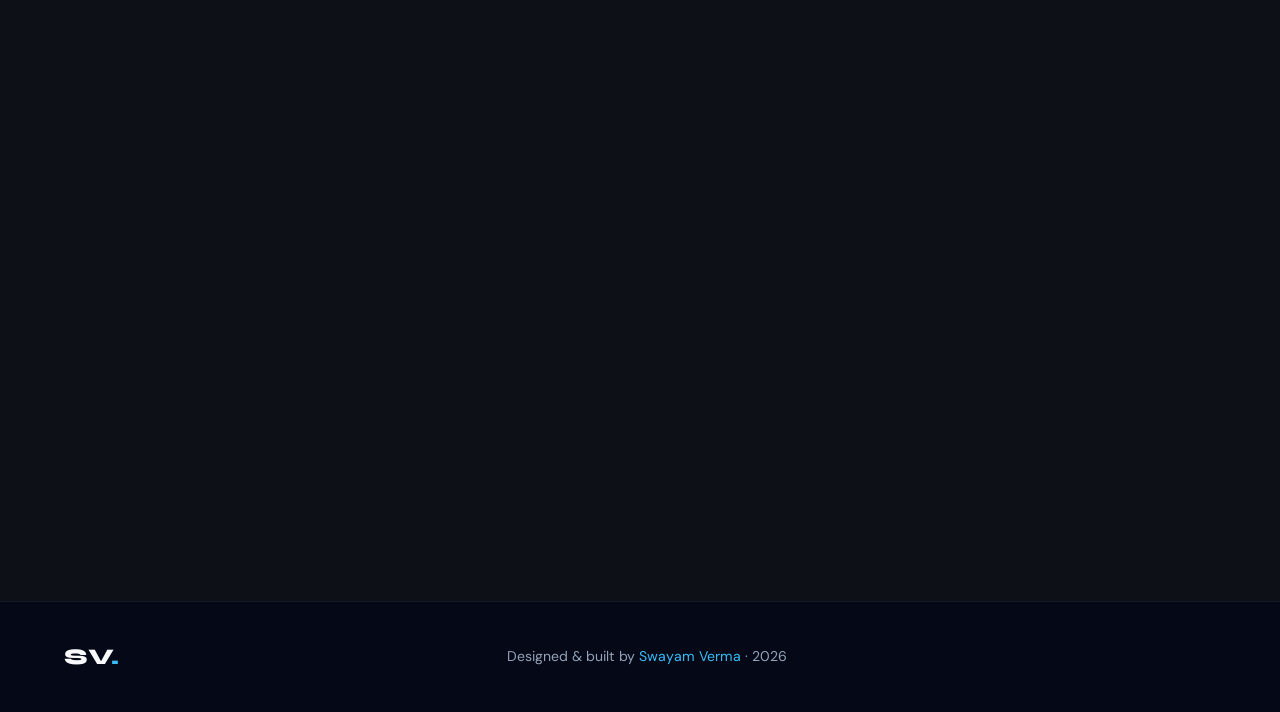
==== commit 3e1a2a49: "Updated the Tech Stack" ====
--- a/index.html
+++ b/index.html
@@ -216,42 +216,90 @@
       <div class="skills-grid reveal-up">
 
         <div class="skill-category">
-          <h3 class="skill-cat-title"><i data-lucide="layers"></i> Frontend</h3>
-          <div class="skill-tags">
-            <span class="skill-tag">HTML5</span>
-            <span class="skill-tag">CSS3</span>
-            <span class="skill-tag">JavaScript</span>
-            <span class="skill-tag">React.js</span>
-            <span class="skill-tag">Tailwind CSS</span>
-          </div>
-        </div>
-
-        <div class="skill-category">
-          <h3 class="skill-cat-title"><i data-lucide="server"></i> Backend</h3>
+          <h3 class="skill-cat-title"><i data-lucide="layers"></i> Languages</h3>
           <div class="skill-tags">
             <span class="skill-tag">Java</span>
+            <span class="skill-tag">JavaScript</span>
+            <span class="skill-tag">SQL</span>
+            <span class="skill-tag">Solidity</span>
+            <span class="skill-tag">ABAP</span>
+          </div>
+        </div>
+
+        <div class="skill-category">
+          <h3 class="skill-cat-title"><i data-lucide="server"></i> Backend &amp; Frameworks</h3>
+          <div class="skill-tags">
             <span class="skill-tag">Spring Boot</span>
-            <span class="skill-tag">REST APIs</span>
+            <span class="skill-tag">Spring AI</span>
+            <span class="skill-tag">RESTful API Design</span>
+            <span class="skill-tag">JDBC</span>
+            <span class="skill-tag">MCP Java SDK</span>
+          </div>
+        </div>
+
+        <div class="skill-category">
+          <h3 class="skill-cat-title"><i data-lucide="brain"></i> AI &amp; LLM Integration</h3>
+          <div class="skill-tags">
+            <span class="skill-tag">Model Context Protocol (MCP)</span>
+            <span class="skill-tag">Agentic Tool-Calling Orchestration</span>
+            <span class="skill-tag">Groq AI (LLM API)</span>
+            <span class="skill-tag">Spring AI ChatMemory</span>
+          </div>
+        </div>
+
+        <div class="skill-category">
+          <h3 class="skill-cat-title"><i data-lucide="database"></i> Databases</h3>
+          <div class="skill-tags">
+            <span class="skill-tag">MySQL</span>
+            <span class="skill-tag">Firebase Firestore (NoSQL, real-time)</span>
+            <span class="skill-tag">SQL</span>
+          </div>
+        </div>
+
+        <div class="skill-category">
+          <h3 class="skill-cat-title"><i data-lucide="shield-check"></i> Security &amp; Authentication</h3>
+          <div class="skill-tags">
             <span class="skill-tag">JWT Authentication</span>
+            <span class="skill-tag">Role-Based Access Control (RBAC)</span>
+            <span class="skill-tag">Firebase Authentication</span>
+            <span class="skill-tag">Firestore Security Rules</span>
+            <span class="skill-tag">Token-Based Access</span>
           </div>
         </div>
 
         <div class="skill-category">
-          <h3 class="skill-cat-title"><i data-lucide="database"></i> Database</h3>
+          <h3 class="skill-cat-title"><i data-lucide="globe"></i> Web &amp; Frontend</h3>
           <div class="skill-tags">
-            <span class="skill-tag">MongoDB</span>
-            <span class="skill-tag">MySQL</span>
-            <span class="skill-tag">Hibernate</span>
-            <span class="skill-tag">Database Design</span>
+            <span class="skill-tag">Progressive Web Apps (PWA)</span>
+            <span class="skill-tag">Service Workers</span>
+            <span class="skill-tag">Offline-First Architecture</span>
+            <span class="skill-tag">Bilingual (English/Hindi) UI</span>
           </div>
         </div>
 
         <div class="skill-category">
-          <h3 class="skill-cat-title"><i data-lucide="git-branch"></i> Tools & DevOps</h3>
+          <h3 class="skill-cat-title"><i data-lucide="cloud"></i> Cloud &amp; Deployment</h3>
           <div class="skill-tags">
-            <span class="skill-tag">Git & GitHub</span>
+            <span class="skill-tag">Firebase (Firestore, Auth)</span>
+            <span class="skill-tag">Netlify</span>
+            <span class="skill-tag">Render</span>
+            <span class="skill-tag">Vercel</span>
+            <span class="skill-tag">Docker</span>
+            <span class="skill-tag">SAP ABAP Cloud</span>
+          </div>
+        </div>
+
+        <div class="skill-category">
+          <h3 class="skill-cat-title"><i data-lucide="git-branch"></i> Tools &amp; Platforms</h3>
+          <div class="skill-tags">
+            <span class="skill-tag">Git</span>
+            <span class="skill-tag">GitHub</span>
+            <span class="skill-tag">Render</span>
+            <span class="skill-tag">Vercel</span>
             <span class="skill-tag">Docker</span>
             <span class="skill-tag">Postman</span>
+            <span class="skill-tag">IntelliJ IDEA</span>
+            <span class="skill-tag">Eclipse</span>
             <span class="skill-tag">VS Code</span>
           </div>
         </div>
@@ -263,27 +311,27 @@
         <h3 class="prof-title">Proficiency</h3>
         <div class="prof-bars">
           <div class="prof-bar-item">
-            <div class="prof-bar-label"><span>Java / Spring Boot</span><span class="prof-pct">88%</span></div>
+            <div class="prof-bar-label"><span>Java / Spring Boot</span><span class="prof-pct">95%</span></div>
             <div class="prof-bar-track">
-              <div class="prof-bar-fill" data-width="88"></div>
+              <div class="prof-bar-fill" data-width="95"></div>
             </div>
           </div>
           <div class="prof-bar-item">
-            <div class="prof-bar-label"><span>SQL / MongoDB</span><span class="prof-pct">80%</span></div>
+            <div class="prof-bar-label"><span>Spring AI / MCP</span><span class="prof-pct">90%</span></div>
             <div class="prof-bar-track">
-              <div class="prof-bar-fill" data-width="80"></div>
+              <div class="prof-bar-fill" data-width="90"></div>
             </div>
           </div>
           <div class="prof-bar-item">
-            <div class="prof-bar-label"><span>REST APIs</span><span class="prof-pct">75%</span></div>
+            <div class="prof-bar-label"><span>RESTful API Design</span><span class="prof-pct">90%</span></div>
             <div class="prof-bar-track">
-              <div class="prof-bar-fill" data-width="75"></div>
+              <div class="prof-bar-fill" data-width="90"></div>
             </div>
           </div>
           <div class="prof-bar-item">
-            <div class="prof-bar-label"><span>Hibernate </span><span class="prof-pct">72%</span></div>
+            <div class="prof-bar-label"><span>Firebase / Firestore</span><span class="prof-pct">85%</span></div>
             <div class="prof-bar-track">
-              <div class="prof-bar-fill" data-width="72"></div>
+              <div class="prof-bar-fill" data-width="85"></div>
             </div>
           </div>
         </div>
